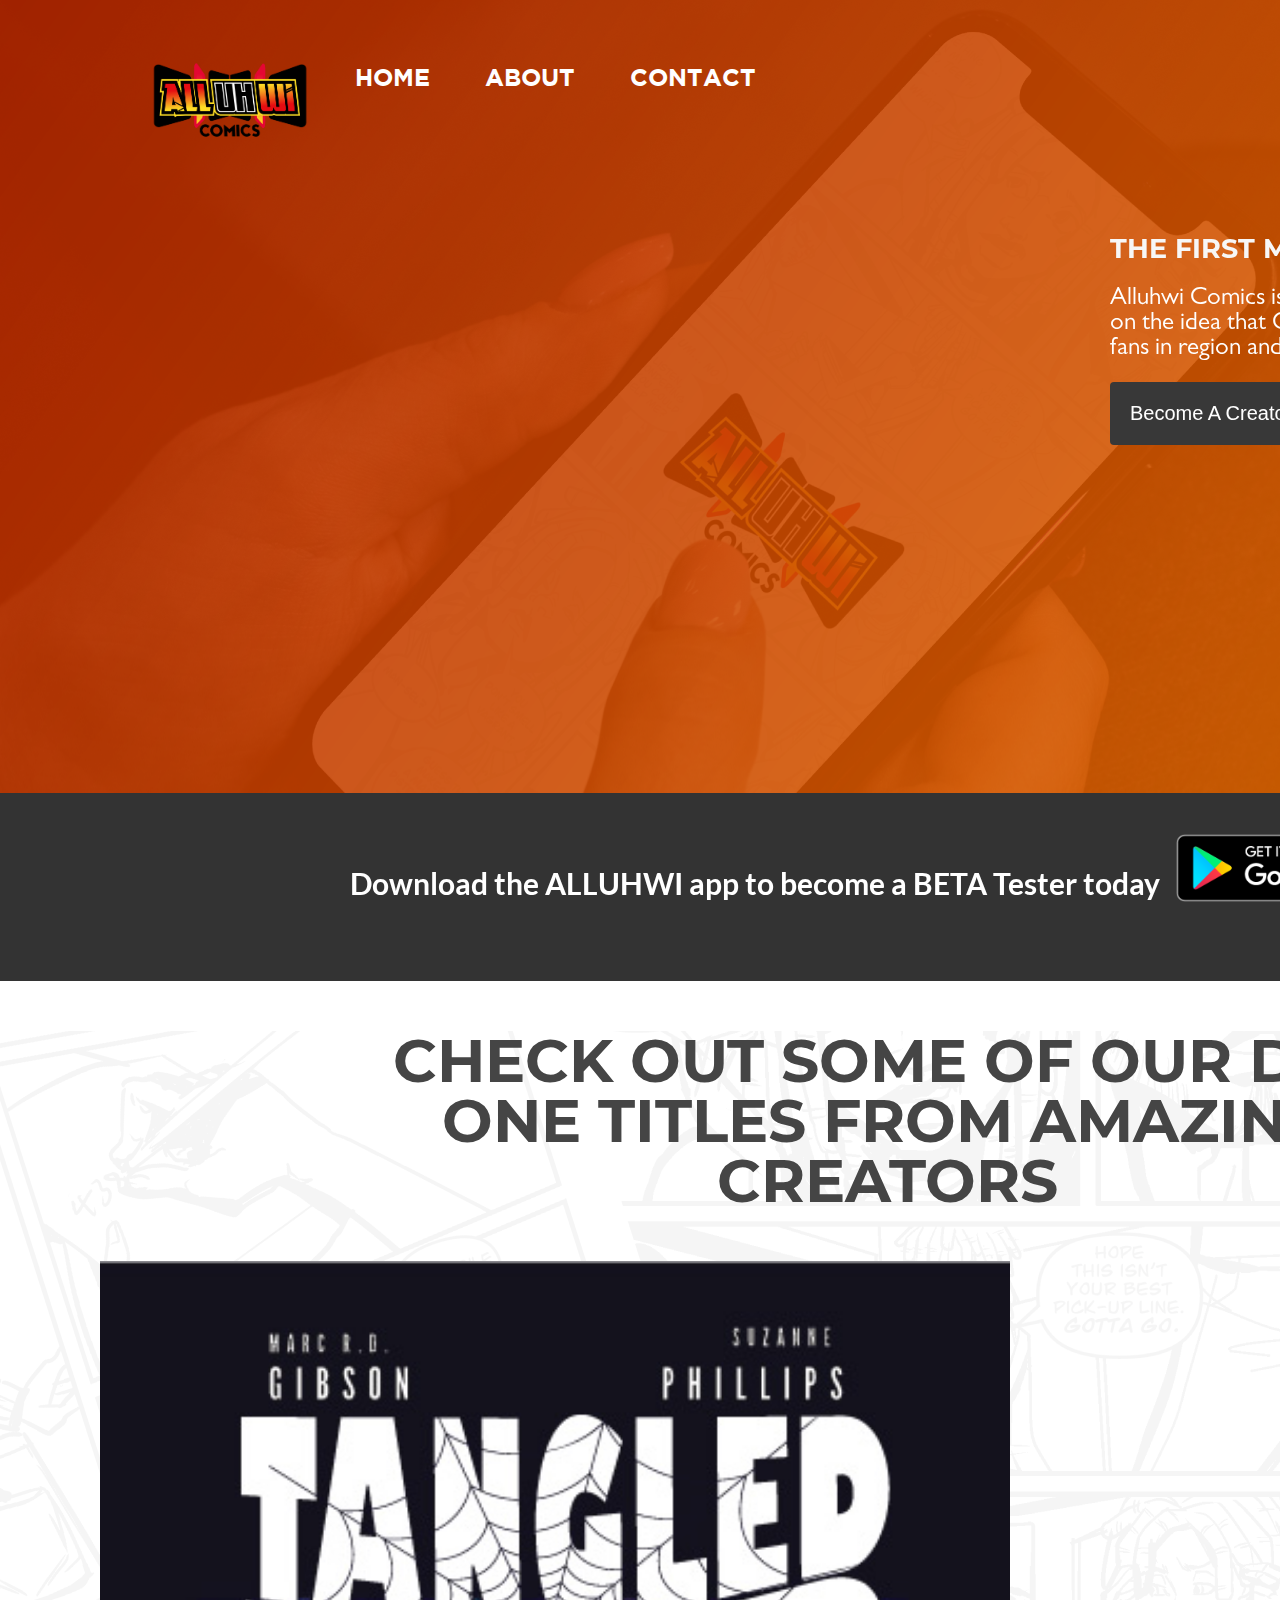
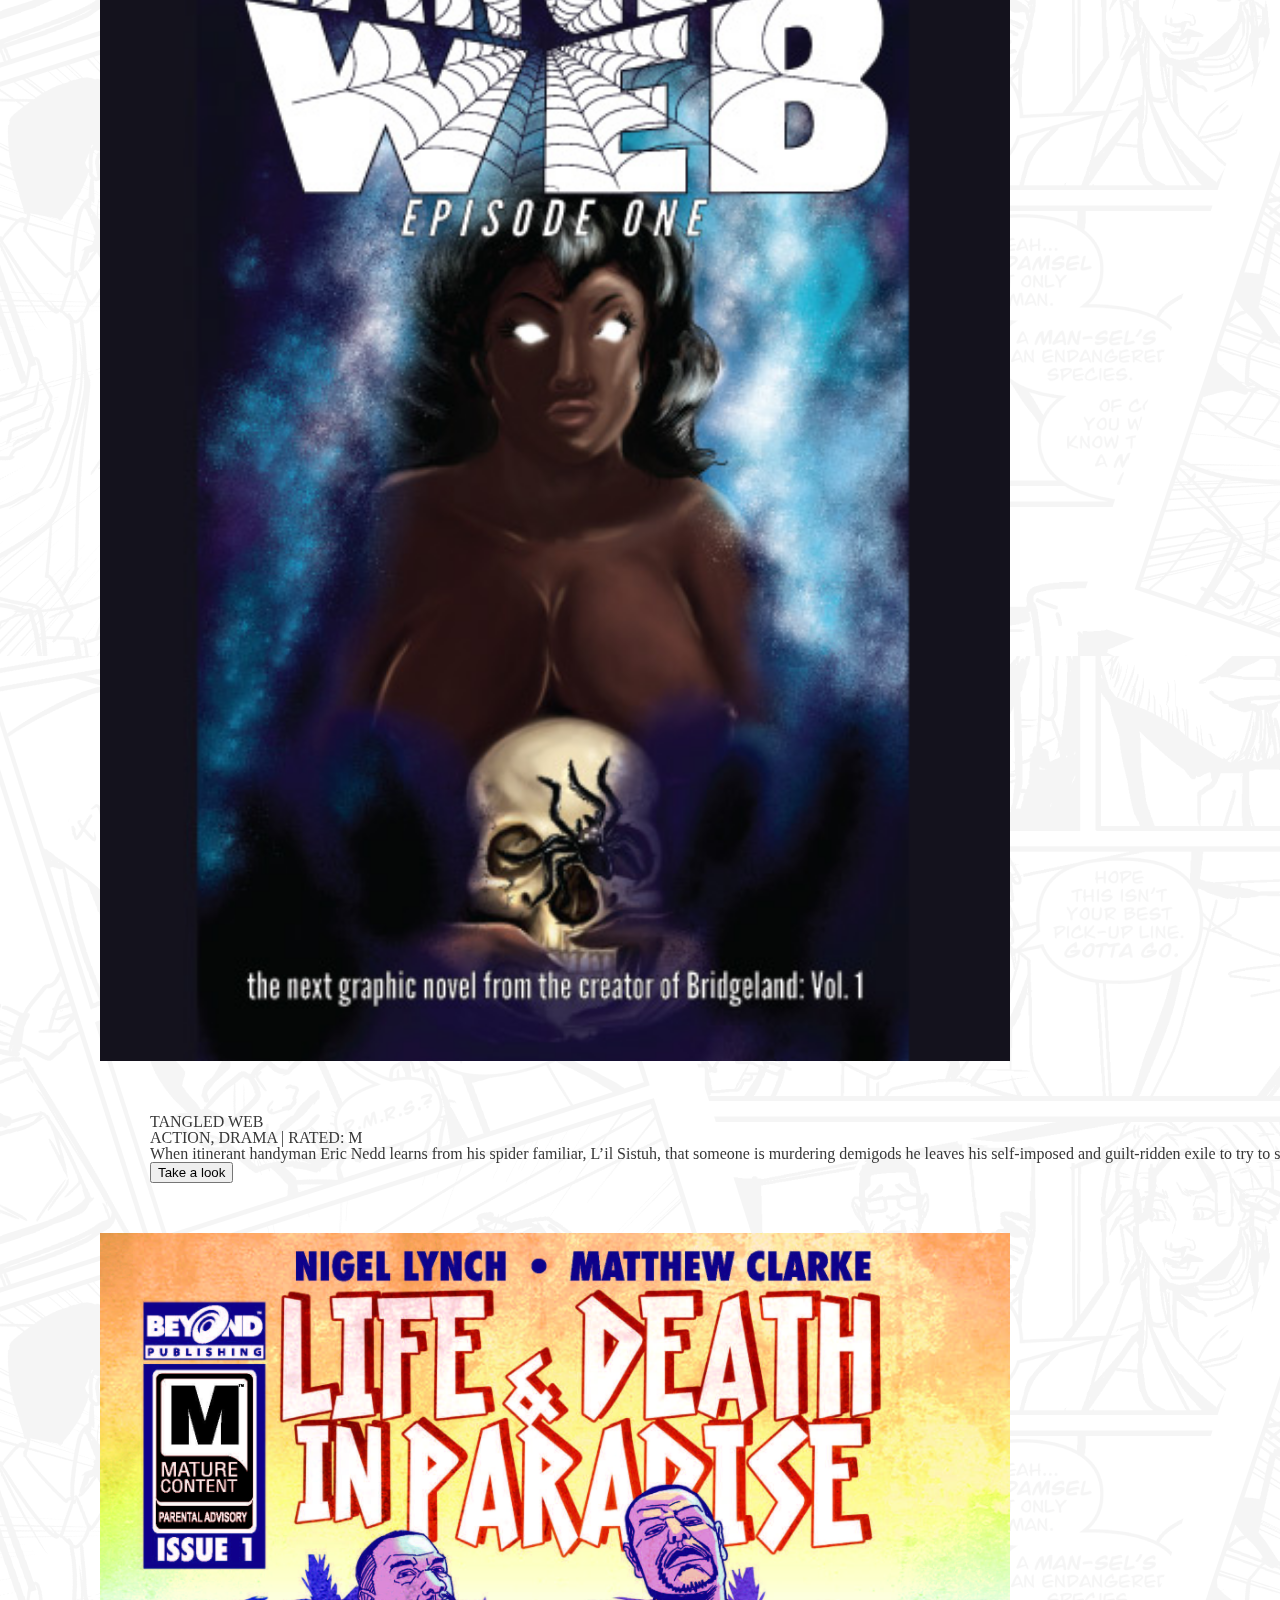
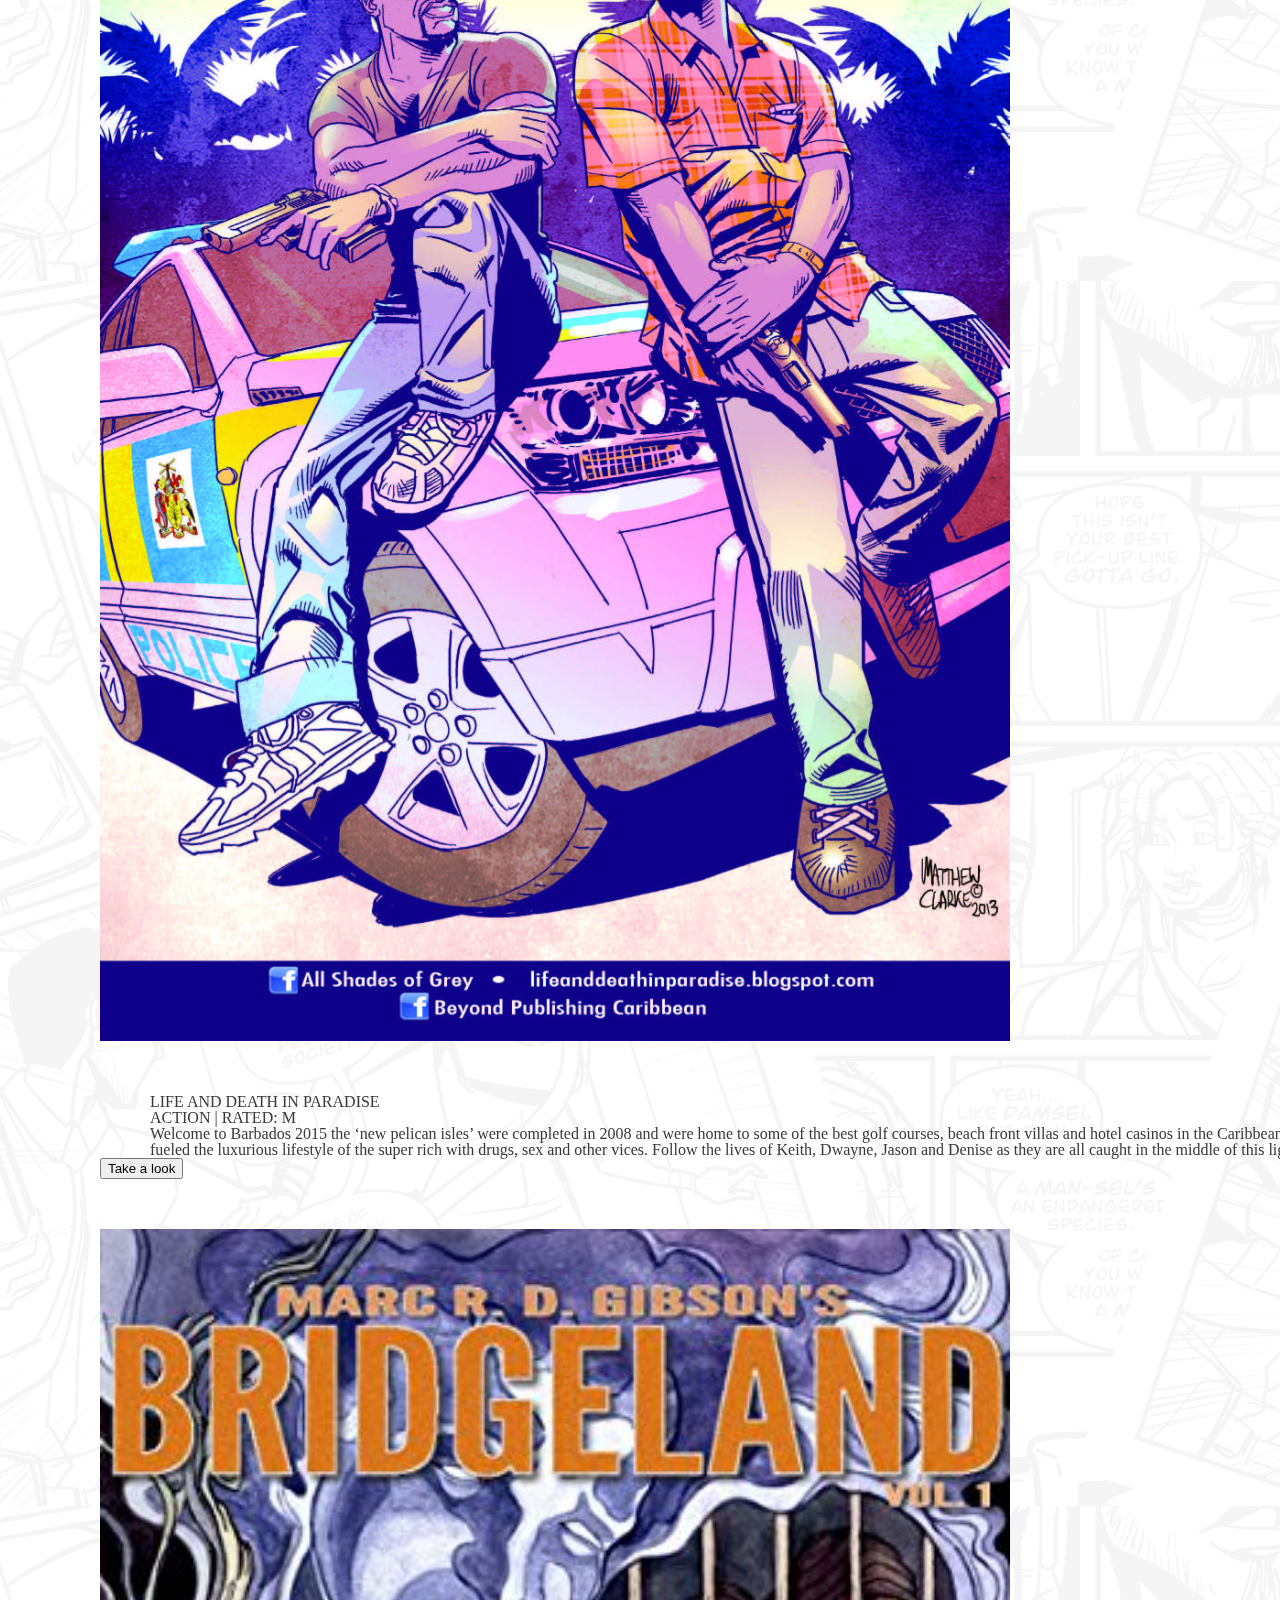
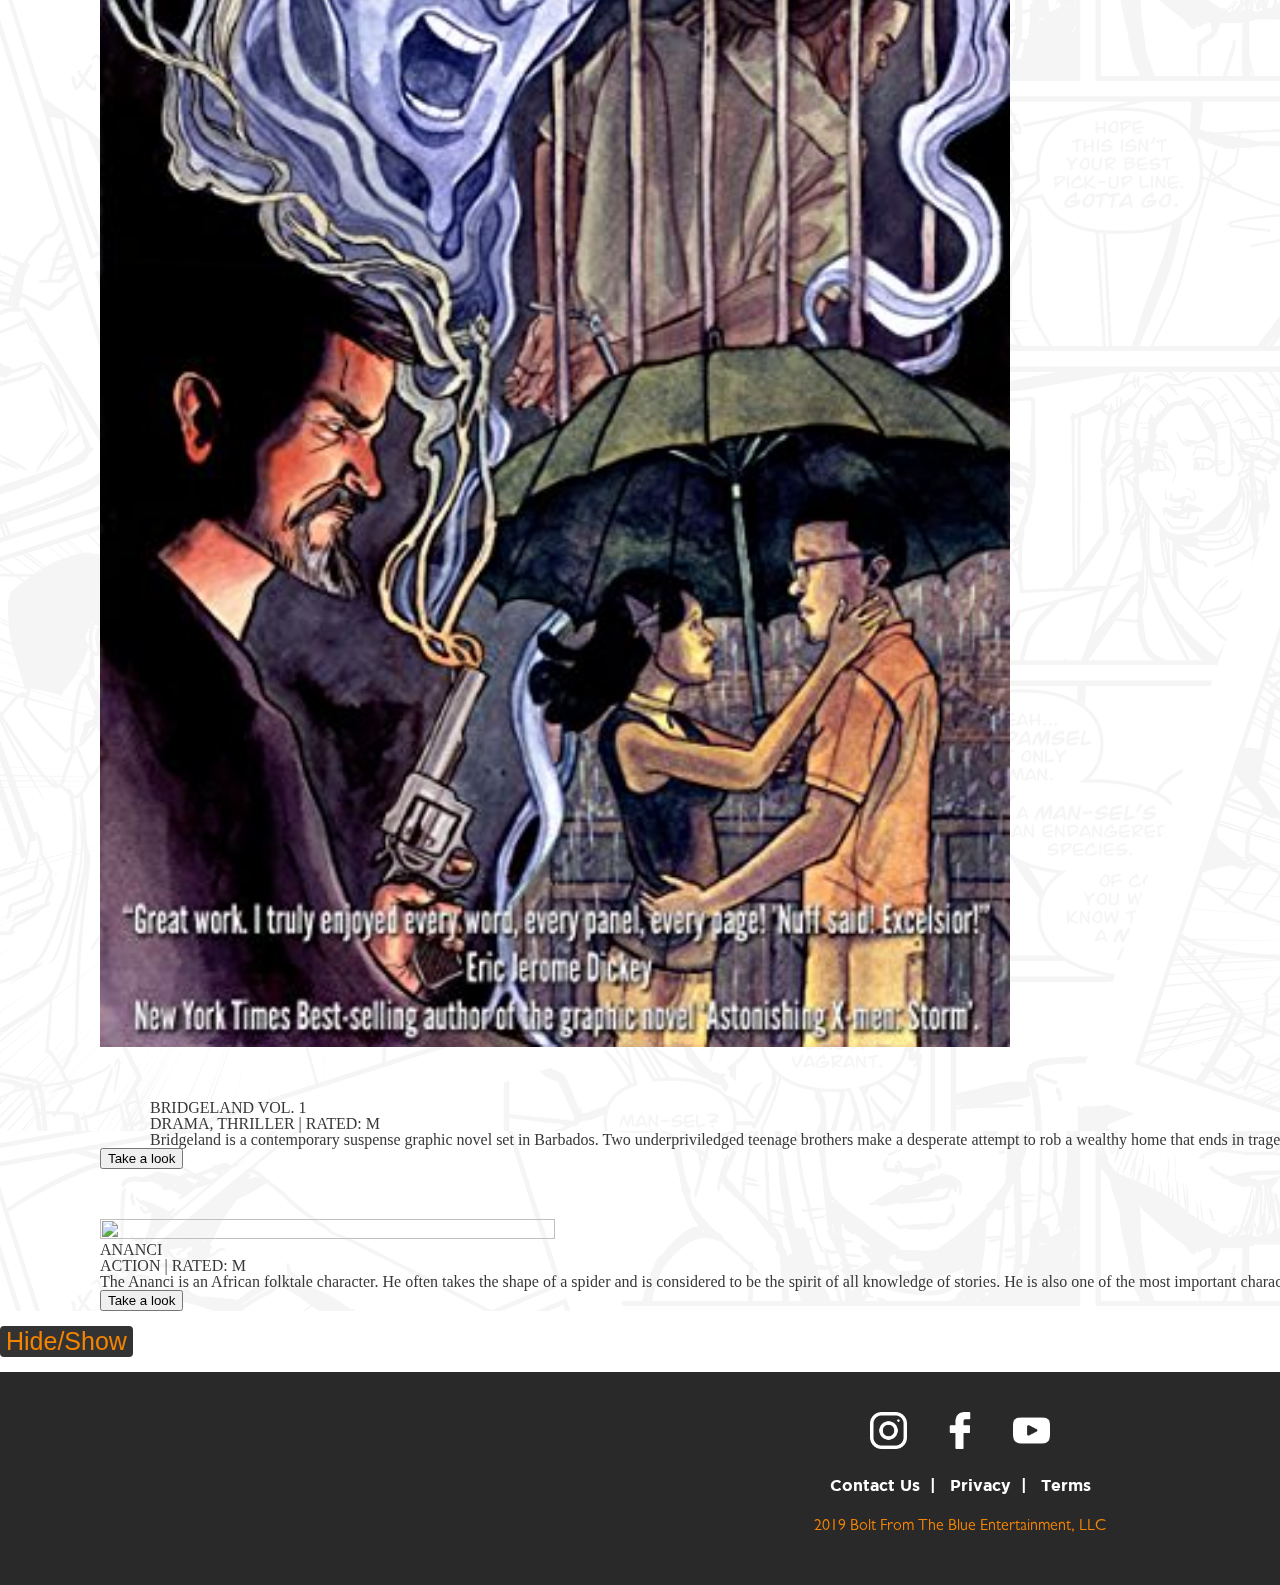
==== index.html @ 32118d72 "Minor" ====
<!DOCTYPE html>
<html lang="en">

<head>
  <meta charset="UTF-8" />
  <meta name="viewport" content="width=device-width, initial-scale=1.0" />
  <meta http-equiv="X-UA-Compatible" content="ie=edge" />
  <link href="css/reset.css" rel="stylesheet" />
  <link href="css/style.css" rel="stylesheet" />
  <title>AllUhWi Comics</title>

  <!-- Links to favicon images -->
  <link rel="apple-touch-icon" sizes="57x57" href="img/favicon/apple-icon-57x57.png">
  <link rel="apple-touch-icon" sizes="60x60" href="img/favicon/apple-icon-60x60.png">
  <link rel="apple-touch-icon" sizes="72x72" href="img/favicon/apple-icon-72x72.png">
  <link rel="apple-touch-icon" sizes="76x76" href="img/favicon/apple-icon-76x76.png">
  <link rel="apple-touch-icon" sizes="114x114" href="img/favicon/apple-icon-114x114.png">
  <link rel="apple-touch-icon" sizes="120x120" href="img/favicon/apple-icon-120x120.png">
  <link rel="apple-touch-icon" sizes="144x144" href="img/favicon/apple-icon-144x144.png">
  <link rel="apple-touch-icon" sizes="152x152" href="img/favicon/apple-icon-152x152.png">
  <link rel="apple-touch-icon" sizes="180x180" href="img/favicon/apple-icon-180x180.png">
  <link rel="icon" type="image/png" sizes="192x192" href="img/favicon/android-icon-192x192.png">
  <link rel="icon" type="image/png" sizes="32x32" href="img/favicon/favicon-32x32.png">
  <link rel="icon" type="image/png" sizes="96x96" href="img/favicon/favicon-96x96.png">
  <link rel="icon" type="image/png" sizes="16x16" href="img/favicon/favicon-16x16.png">
  <link rel="manifest" href="/img/favicon/manifest.json">
  <meta name="msapplication-TileColor" content="#ffffff">
  <meta name="msapplication-TileImage" content="/ms-icon-144x144.png">
  <meta name="theme-color" content="#ffffff">
</head>
<body>
  <section class="home">
    <header class="clearfix home">
      <nav class="clearfix home">
        <ul>
          <li><img src="img/All-Uh-Wi-Logo.png" class="navi" /></li>
          <li class="navi"><a href="index.html" class="navi home">HOME</a></li>
          <li class="navi"><a href="about.html" class="navi home">ABOUT</a></li>
          <li class="navi"><a href="contact.html" class="navi home">CONTACT</a></li>
        </ul>
      </nav>
    </header>
    <section>
      <iframe class="home" width="745.76" height="408.25" src="https://www.youtube.com/embed/M3-YzktpoY8"
        frameborder="0" allow="accelerometer; autoplay; encrypted-media; gyroscope; picture-in-picture">
      </iframe>

      <h1 class="home-frame">THE FIRST MOBILE PLATFORM FOR CARIBBEAN COMICS</h1>
      <p class="home-frame clearfix">
        Alluhwi Comics is the first mobile platform for Caribbean comic books.
        It’s built on the idea that Caribbean comics should be accessible and
        affordable to more fans in region and across the globe.
        <a href="creator-form.html" class="home-frame"><button type="button" class="home-frame">Become A
            Creator</button></a>
      </p>
    </section>
  </section>
  <section class="mobile clearfix">
    <p class="mobile clearfix">
      <span class="mobile">Download the ALLUHWI app to become a BETA Tester today</span>
      <a href="https://play.google.com/store/apps/details?id=com.logicslide.android.alluhwi"><img
          src="img/google-play-badge.png" alt="Google Play Badge" class="mobile"></a>
    </p>
  </section>
  <section class="carousel">
    <div>
      <h1 class="carousel">CHECK OUT SOME OF OUR DAY ONE TITLES FROM AMAZING CREATORS</h1>
      <div id="tangled-web" class="titles">
        <img src="img/Tangled-Web-cover.jpg" class="carousel" />
        <div>
          <h4>TANGLED WEB</h4>
          <h6>ACTION, DRAMA | RATED: M</h6>
          <p>
            When itinerant handyman Eric Nedd learns from his spider familiar,
            L’il Sistuh, that someone is murdering demigods he leaves his
            self-imposed and guilt-ridden exile to try to save his estranged
            son.
          </p>
          <a href="tangled-web.html"><button type="button">Take a look</button></a>
        </div>
      </div>
      <div id="life-&-death" class="titles">
        <img src="img/Life-&-Death-In-Paradise-cover.jpg" class="carousel" />
        <div>
          <h4>LIFE AND DEATH IN PARADISE</h4>
          <h6>ACTION | RATED: M</h6>
          <p>
            Welcome to Barbados 2015 the ‘new pelican isles’ were completed in
            2008 and were home to some of the best golf courses, beach front
            villas and hotel casinos in the Caribbean. With this glitz and
            glamour it also brought a dark side, creating a deep dark underworld
            which fueled the luxurious lifestyle of the super rich with drugs,
            sex and other vices. Follow the lives of Keith, Dwayne, Jason and
            Denise as they are all caught in the middle of this light and dark
            world where things are not so black and white.
          </p>
        </div>
        <a href="life-and-death.html"><button type="button">Take a look</button></a>
      </div>
      <div id="bridgeland" class="titles">
        <img src="img/bridgeland-vol1-cover.jpg" class="carousel" />
        <div>
          <h4>BRIDGELAND VOL. 1</h4>
          <h6>DRAMA, THRILLER | RATED: M</h6>
          <p>
            Bridgeland is a contemporary suspense graphic novel set in Barbados.
            Two underpriviledged teenage brothers make a desperate attempt to
            rob a wealthy home that ends in tragedy
          </p>
        </div>
        <a href="bridgleland.html"><button type="button">Take a look</button></a>
      </div>
      <div id="ananci" class="titles">
        <img src="img/ananci-cover.jpg" class="carousel" />
        <h4>ANANCI</h4>
        <h6>ACTION | RATED: M</h6>
        <p>
          The Ananci is an African folktale character. He often takes the shape
          of a spider and is considered to be the spirit of all knowledge of
          stories. He is also one of the most important characters of West
          African and Trinidad folklore.
        </p>
        <a href="ananci.html"><button type="button">Take a look</button></a>
      </div>
  </section>

  <button onclick="myFunction()" class="hide">Hide/Show</button>
  <div hidden id="hide">
    <section class="stories clearfix">
      <iframe width="857" height="509.16" src="https://www.youtube.com/embed/eshS-axrgt4" frameborder="0"
        allow="accelerometer; encrypted-media; gyroscope; picture-in-picture" class="stories"></iframe>
      <div>
        <h1 class="stories">CREATOR STORIES</h1>
        <p class="stories">
          Brothers Chris (artist) and Wendell Riley (writer) together weave the
          entertaining adventures based on their own Mango Chiren experiences
          growing up in Trinidad and Tobago. Revisit a time when children having
          fun did not revolve around computers, video-games or TV; a time when
          kids had to use their imagination and whatever was available around
          them to find fun and entertainment.
        </p>
        <a href="creator-form.html"><button type="button" class="home-frame">Become A Creator</button></a>
      </div>
    </section>

    <section class="beta">
      <h1 class="beta">BECOME A BETA TESTER TODAY!</h1>
      <a href="https://play.google.com/store/apps/details?id=com.logicslide.android.alluhwi"><img
          src="img/google-play-badge.png" alt="Google Play Badge" class="beta"></a>
      <img src="img/smartphone-app.png" class="beta-large">
    </section>
  </div>
  </div>
  <footer class="foot">
    <div>
      <a target="_blank" href="https://www.instagram.com/alluhwicomics/"><img src="img/instagram.png"
          class="foot" /></a>
      <a target="_blank" href="https://www.facebook.com/alluhwicomics/"><img src="img/facebook-logo.png"
          class="foot" /></a>
      <a target="_blank" href="https://youtu.be/M3-YzktpoY8"><img src="img/youtube.png" class="foot" /></a>
    </div>
    <div>
      <a href="contact.html" class="foot">Contact Us&nbsp;&nbsp;|</a>
      <a href="privacy.html" class="foot">Privacy&nbsp;&nbsp;|</a>
      <a href="terms.html" class="foot">Terms</a>
    </div>
    <p class="foot">2019 Bolt From The Blue Entertainment, LLC</p>
  </footer>
  <script>
    function myFunction() {
      var hideContent = document.getElementById("hide");
      if (hideContent.style.display === "none") {
        hideContent.style.display = "block";
      } else {
        hideContent.style.display = "none";
      }
    }
  </script>
</body>

</html>
---- css/style.css ----
@font-face {
    font-family: 'Gill Sans';
    src: url('../fonts/Gill\ Sans.otf');
    font-weight: normal;
    font-style: normal;
} 

@font-face {
    font-family: 'Gotham-bold';
    src: url('../fonts/GothamBold.ttf');
    font-weight: normal;
    font-style: normal;
} 


@font-face {
    font-family: 'Gotham Book';
    src: url('../fonts/GothamBook.ttf');
    font-weight: normal;
    font-style: normal;
} 

@font-face {
    font-family: 'Montserrat-bold';
    src: url('../fonts/Montserrat-Bold.ttf');
    font-weight: normal;
    font-style: normal;
}

@font-face {
    font-family: 'GillSans-bold';
    src: url('../fonts/Gill\ Sans\ Bold.otf');
    font-weight: normal;
    font-style: normal;
}

@font-face {
    /* Substitute for Gill-sans semi-bold */
    font-family: 'Lato-bold'; 
    src: url('../fonts/Lato-Bold.ttf');
    font-weight: normal;
    font-style: normal;
}

body {
    width: 1920px;
    color: #383838;
}

section.home {
    background-image: url("../img/Alluhwi-Website-Background-1.png");
}

section.about {
    padding: 0 28.22% 206.39px 7.29%;
    background-color: #454545;
    line-height: 1.6;
    
}

section.private {
    padding: 0 35.05% 127.1px 7.29%;
}

section.terms {
    padding: 0 35.05% 184.73px 7.29%;
    line-height: 1.6;
    font-family: 'Gill Sans';
    font-size: 18px;
}

section.beta {
    background-image: url("../img/Alluhwi-Website-Background-4.png");
    color: #FFFFFF;
    font-family: 'Montserrat-bold';
    font-size: 55px;
}

section.stories {
    background-image: url("../img/Alluhwi-Website-Background-3.png");
    color: white;
}

section.carousel {
    background-image: url("../img/Alluhwi-Website-Background-2-\(Exact\ Size\).png");
}

iframe.stories {
    width: 50%;
    float: left;
    padding: 0 0 100px 0;
    margin: 100px 30px 0 150px;
}

h1.beta {
    text-align: right;
    padding: 50px 150px 50px 0;
}

img.navi {
    margin: 40px 0 0 0;
    padding: 0 0 0 7.29%;
    width: 9.375%;
    float: left;
}

img.foot {
    width: 37.31px;
    height: 37.31px;
    margin: 10px 15px 25px 15px;
}

img.foot-home {
    width: 37.31px;
    height: 37.31px;
}

li.navi {
    float: left;
    padding: 40px 0 0 0;
    margin: 25px 20px 20px 35px;
    font-size: 1.5em;
}

a.navi {
    color: #383838;
    text-decoration: none;
    font-family: 'Gotham-bold';
}

a.home {
    color: #FFFFFF;
}

button.navi {
    float: right;
    background-color: #F58400;
    color: rgba(255, 255, 255, 1);
    padding: 10px 20px 10px 20px;
    margin: 55px 55px 20px 35px;
    border: none;
    text-align: center;
    border-radius: 5px;
    font-size: 21px;
    font-family: 'Gotham-bold';
    width: 260px;
    height: 66.73px;
    box-shadow: 0px 3px 6px rgba(0, 0, 0, 0.16);
}

nav.clearfix.home {
    box-shadow: none;
    background: none;
}

nav {
    box-shadow: 0px 3px 6px rgba(0, 0, 0, 0.16);
    margin: 0;
    background-color: #FFFFFF;
}

nav.about {
    margin: 0;
}

nav.home {
    border: none;
    
}

section div {
    margin: 50px 0 0 50px;
}

h3.private {
    font-family: 'GillSans-bold';
    font-size: 1.5em;
    margin: 50px 0 20px 0;
}

p.contact {
    margin: 20px 0 180px 0;
}

ul.private-links {
    margin: 0 0 0 20px;
    font-size: 18px;
    font-family: 'Gill Sans';
    line-height: 1.6;
}

p.private-app {
    line-height: 1.6;
    font-family: 'Gill Sans';
    font-size: 18px;
    margin: 20px 0 0 0;
}

p.terms {
    margin: 20px 0 20px 0;
}

p.private-info {
    margin: 10px 0 10px 0;
}

p.about {
    color: white;
    font-size: 26px;
    font-family: 'Gill Sans';
    margin: 20px 0 0 0;
    padding: 0 0 30px 0;
}

p.about-last {
    padding: 0 0 206.39px 0;
}

p.create {
    font-family: 'Gotham Book';
    font-size: 30px;
    padding: 0 0 0 56px;
    margin: 0 0 20px 0;
    word-wrap: normal;
    width: 45.05%px;
    line-height: 1.2;
}

iframe.home {
    width: 50%;
    float: left;
    padding: 75px 0 75px 0;
    margin: 0 75px 75px 75px;
}

h1.home-frame {
    padding: 75px 0 0 0;
    color: #F7F7F7;
    font-family: 'Montserrat-bold';
    font-size: 27px;
    margin: 0 0 25px 0;
}

h1.carousel {
    color: #454545;
    font-size: 60px;
    font-family: 'Montserrat-bold';
    margin: 30px 0 30px 300px;
    width: 57.5%;
    text-align: center;
}

h1.stories {
    color: #F58400;
    font-family: 'Montserrat-bold';
    font-size: 49px;
    padding: 100px 0 0 0;
    margin: 0px 0 20px 0;
}

p.stories {
    line-height: 1.9;
    font-family: 'Gill Sans';
    margin: 0 0 20px 0;
}

img.carousel {
    width: 50%;
    height: 50%;
}

img.beta {
    display: block;
    width: 25%;
    margin: 0 auto;
}

img.beta-large {
    width: 75%;
    display: block;
    padding: 0 0 0 300px;
}


p.home-frame {
    color: #FFFFFF;
    font-family: 'Gill Sans';
    font-size: 25px;
}

button.home-frame {
    text-decoration: none;
    color: white;
    background-color: #383838;
    border: none;
    text-align: center;
    border-radius: 4px;
    font-size: 20px;
    display: block;
    padding: 20px;
    margin: 20px 0 10px 0;
}

section.mobile {
    background-color: #333333;
    color: white;
    font-family: 'GillSans-semibold';
    font-size: 30px;
    height: 125.04px;
    text-align: center;
    padding: 0 0 62.50px 0;
}

span.mobile {
    padding: 75px 0 0 0;
    float: left;
    margin: 0 0 0 350px;
    font-family: 'Lato-bold'; 
    font-size: 30px;
}

section.creator-form {
    background-color: #383838;
    color: #F58400;
    font-family: 'Gotham-bold';
    font-size: 14px;
    width: 1643px;
    margin: 0 auto;
}

h1.creator-form {
    color: #383838;
    text-align: center;
    font-family: 'Gotham-bold';
    font-size: 37px;
    padding: 30px 0 30px 0;
}

legend.creator-form {
    color: #FFFFFF;
    font-size: 32px;
    padding: 25px 0 25px 35px;
}

legend.creator-form-two {
    color: #FFFFFF;
    font-size: 32px;
    padding: 25px 0 25px 35px;
}

img.creator-form {
    padding: 0 0 15px 35px;
}

p.creator-form {
    padding: 0 0 0 35px;
    color: white;
    font-size: 16px;
    width: 265px;
    line-height: 1.6;
}

label.creator-form {
    width: 50%;
}

input.creator-input {
    margin: 15px 0 15px 0;
    width: 351px;
}

select.creator-input, textarea.creator-input {
    margin: 15px 0 15px;
}

section.col-left {
    float: left;
}

section.col-right {
    float: right;
}

label.genre {
    display: block;
    margin: 0 0 20px 0;
}

select.genre {
    margin: 0 0 20px 0;
}

label.rating {
    display: block;
}

div.radio {
    margin: 15px 0 0 0;
}

div.radio-two {
    margin: 0;
}

label.radio-one {
    margin: 0 40px 0 0;
}

select.two {
    margin: 10px 0 0 0;
}

select.one {
    margin: 25px 0 30px 0;
}

section.form-creator-one {
    width: 47%;
    padding: 0 0 0 35px;
    float: left;
}

section.creator-form-two {
    width: 47%;
    float: right;
    padding: 0 0 0 35px;
}

input.creator-form-render {
    display: block;
    margin: 15px 0 15px 35px;
}

footer.creator {
    margin: 50px 0 0 0;
}

input.creator-left, select.creator-left {
    display: block;
    font-family: 'Gill Sans';
    width: 451.2px;
    height: 31.87px;
}

select.creator-col-left {
    display: block;
}

label.creator-col-right {
    float: right;
}

label.creator-form-render {
    margin: 0 0 0 35px;
}

h2.creator-form-render {
    margin: 0 0 0 35px;
}

div.col-one {
    width: 40%;
    float: left;
    padding: 0 0 50px 0;
}

div.col-two {
    width: 40%;
    float: left;
    padding: 0 0 50px 0;
}

div.col-right{
    float: right;
}

div.col-one-left {
    width: 38%;
    float: left;
}

div.col-one-right {
    width: 46%;
    float: right;
    padding: 0 0 30px 0;
}


button.creator {
    background-color: #F58400;
    font-size: 21px;
    font-family: 'Gotham-bold';
    border: none;
    color: white;
    padding: 10px  25px 10px 25px;
    margin: 0 75px 25px 0;
    float: right; 
}

h2.creator-form {
    font-size: 23px;
    color: white;
    font-family: 'Gotham-bold';
    padding: 0 0 25px 0;
}

label.question {
    width: 25px;
    word-wrap: break-word;
}

input.creator-radio {
    margin: 10px 0 0 35px;
}

h1.terms {
    margin: 0 0 25px 0;
    font-size: 57px;
    font-family: 'Gotham-bold';
    color: #383838;
}

h1.private {
    margin: 0 0 25px 0;
    font-family: 'Gotham-bold';
    font-size: 57px;
    color: #383838;
}

h1.about {
    padding: 75px 0 35px 0;
    color: #FC941A;
    font-family: 'Gotham-bold';
    font-size: 57px;
    margin: 0;
}

h1.create {
    color: #FC941A;
    font-family: 'Gotham-bold';
    font-size: 49px;
    padding: 0 0 0 56px;
    margin: 0 0 20px 0;
}

h1.contact {
    width: 50%;
    float: left;
    font-family: 'Gotham-bold';
    font-size: 67px;
    color: #F58400;
    margin: 0 10px 20px 30px;
}

p.contact-us {
    word-wrap: break-word;
    font-family: 'Gill Sans';
    line-height: 1.6;
    float: left;
    font-size: 25px;
    width: 50%;
    margin: 0 0 0 30px;
}

fieldset.contact-us {
    margin: 0 0 30px 0;
}

input.create {
    margin: 0 0 0 56px;
    font-size: 1.5em;
    padding: 0 100px 0 0;
}

footer.foot {
    padding: 30px 0 20px 0;
    background-color: #292929;
    text-align: center;
}

a.foot {
    color: white;
    text-decoration: none;
    margin: 0 5px 0 5px;
    font-family: 'Gotham-bold';
}

p.foot {
    margin: 25px 0 30px 0;
    color: #F58400;
    font-family: 'Gill Sans';
}

p.private, ul.private {
    line-height: 1.6;
    font-family: 'Gill Sans';
    font-size: 18px;
}

footer.about {
    margin: 0;
    padding: 0 0 40px 0;
}

div.create{
    background-color: #333333;
    color: white;
    padding: 0 0 45px 0;
    margin: 0 0 0 45.05%;
}

section.create-contain {
    background-image: url("../img/Alluhwi\ Comics\ Cat-girl.jpg");
}

section.contact {
    background-color: #383838;
    color: #FFFFFF;
    padding: 75px 0 0 0;
    /* width: 1325px;
    height: 711px; */
    margin: 156px 297px 92px 298px;
    border-radius: 10px 10px 10px 10px;
    box-shadow: 0px 3px 6px rgba(0, 0, 0, 0.16);
}

button.create {
    background-color: #F58400;
    color: white;
    padding: 10px 20px 10px 20px;
    margin: 20px 55px 0px 56px;
    border: none;
    text-align: center;
    border-radius: 4px;
    font-size: 21px;
    font-family: 'Gill Sans';
    display: block;
}

button.contact {
    background-color: #F58400;
    color: rgba(255, 255, 255, 1);
    align-self: right;
    padding: 10px 5px 10px 5px;
    float: right;
    margin: 20px 52px 25px 0;
    border: none;
    text-align: center;
    border-radius: 5px;
    font-size: 17px;
    font-family: 'Gotham-bold';
    display: block;
    width: 180.99px;
    height: 41.92px;
    box-shadow: 0px 3px 6px rgba(0, 0, 0, 0.16);
}

section.form-one {
    padding: 10px 0 0 0;
    background-color: #383838;
    color: white;
    font-family: 'Gotham-bold';
}

a.home-frame {
    text-decoration: none;
}

input.contact {
    display: block;
    margin: 15px 0 15px 0;
    padding: 5px 400px 5px 0;
    font-family: 'Gill Sans';
    border-radius: 5px;
}

textarea.contact {
    margin: 15px 0 0 0;
    border-radius: 5px;
    width: 532px;
}

label.contact {
    font-family: 'Gotham-bold';
    font-size: 19px;
}

p.question {
    margin: 5px 0 0 35px;
}

.clearfix::after {
    content: "";
    clear: both;
    display: table;
}

img.mobile {
    height: 100px;
    width: 258px;
    float: left;
    padding: 25px 0 0 0;
}

span.about {
    font-weight: bold;
}

span.terms-contact {
    font-weight: bold;
    font-size: 18px;
}

h1.carousel {
    text-align: center;
    color: #454545;
    font-size: 60px;
    font-family: 'Montserrat-bold';
}

button.hide {
    font-size: 25px;
    background-color: #333333;
    color: #F58400;
    text-align: center;
    border: none;
    border-radius: 4px;
    margin: 15px 0 15px 0;
}

.column {
    float: left;
    width: 25%;
    padding: 0 20px 30px 20px;
    margin: 0 20px 0 20px;
}

div.row {
      margin: 0;
}

div.column {
    margin: 0 35px 0 0; 
    padding: 0 20px 25px 0; 
}
  
/* Clear floats after the columns*/
.row:after {
    content: "";
    display: table;
    clear: both;
}

h1.comic-name {
    font-family: 'Gotham-bold';
    color: #FFFFFF;
    font-size: 58px;
    width: 187px;
    height: 43px;
    text-align: center;
}

h2.chapter {
    font-family: 'GillSans-bold';
    color: #FC941A;
    text-align: center;
    font-size: 37px;
}

img.comic-img {
    display: block;
    margin-right: auto;
    margin-left: auto;
    width: 1244.15px;
    height: 1682.2px;
    margin-bottom: 100px;
}

body.comic-body {
    background-color: #383838;
}
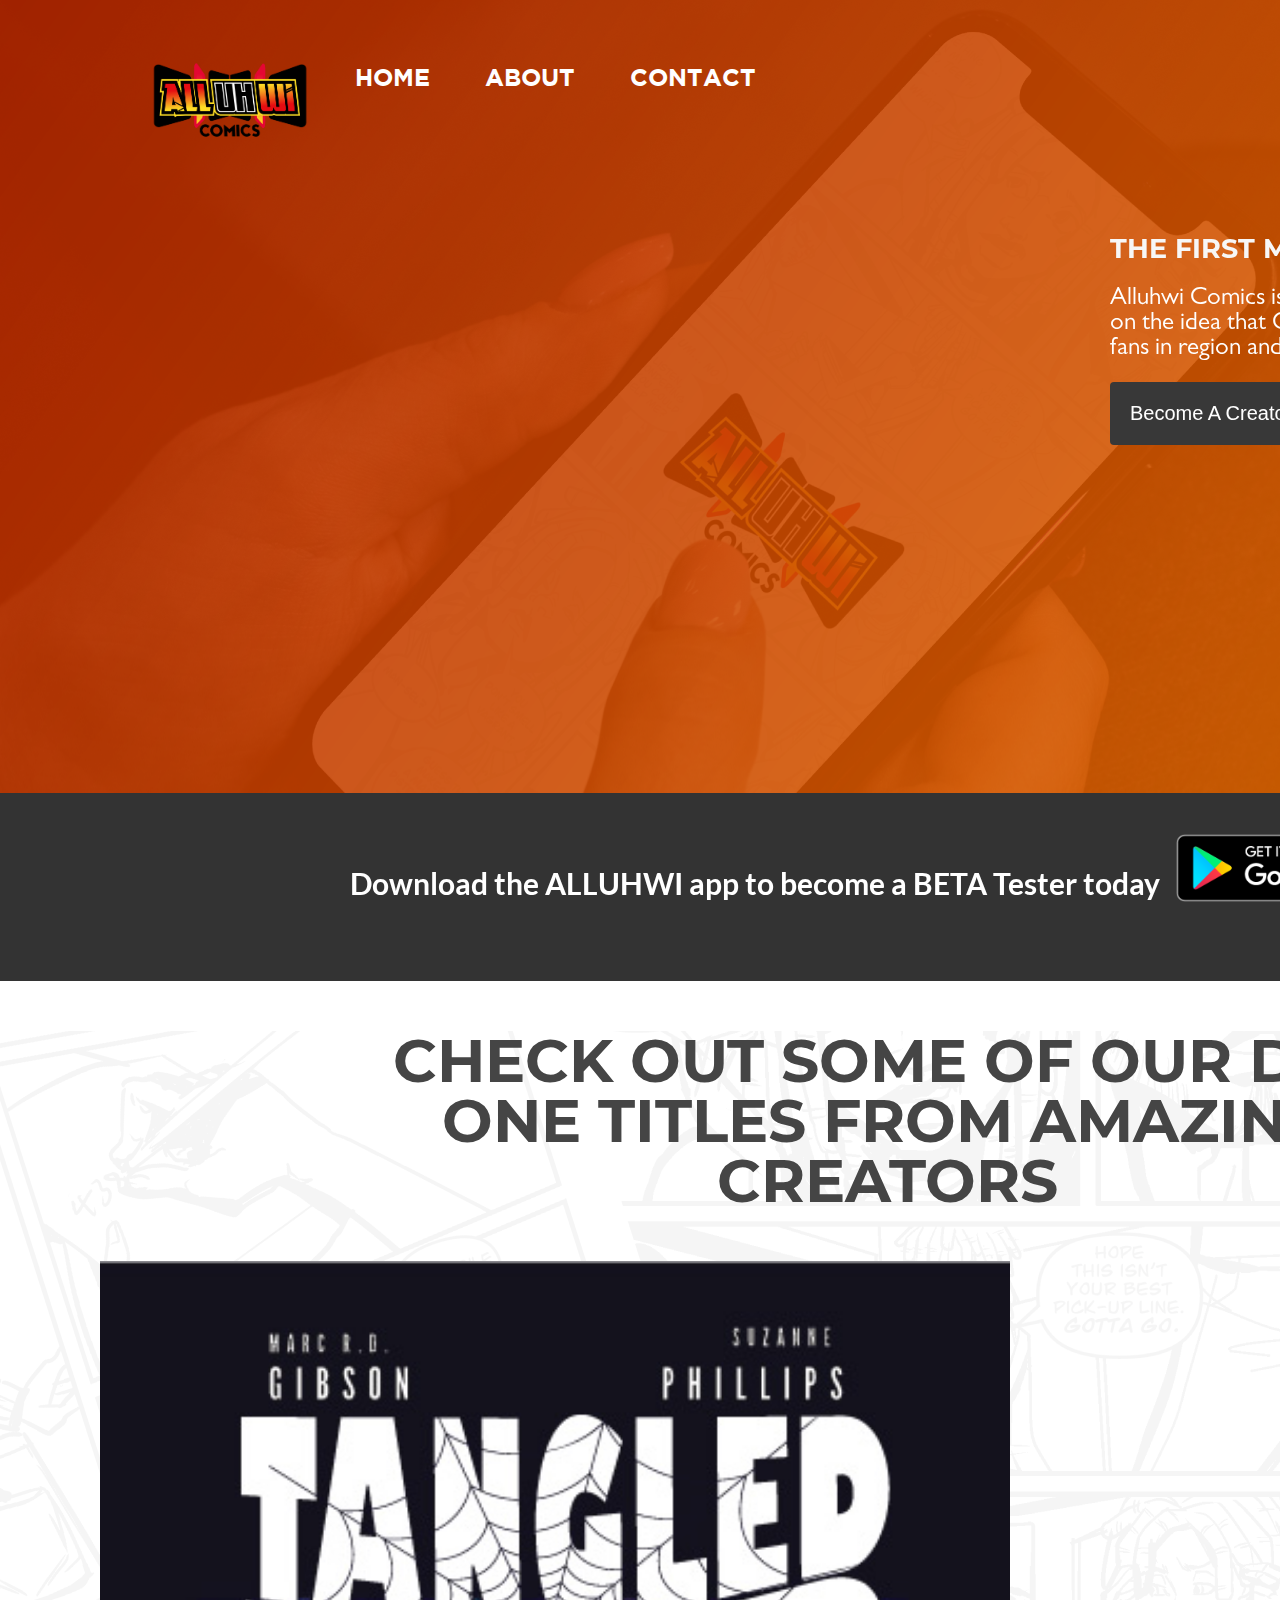
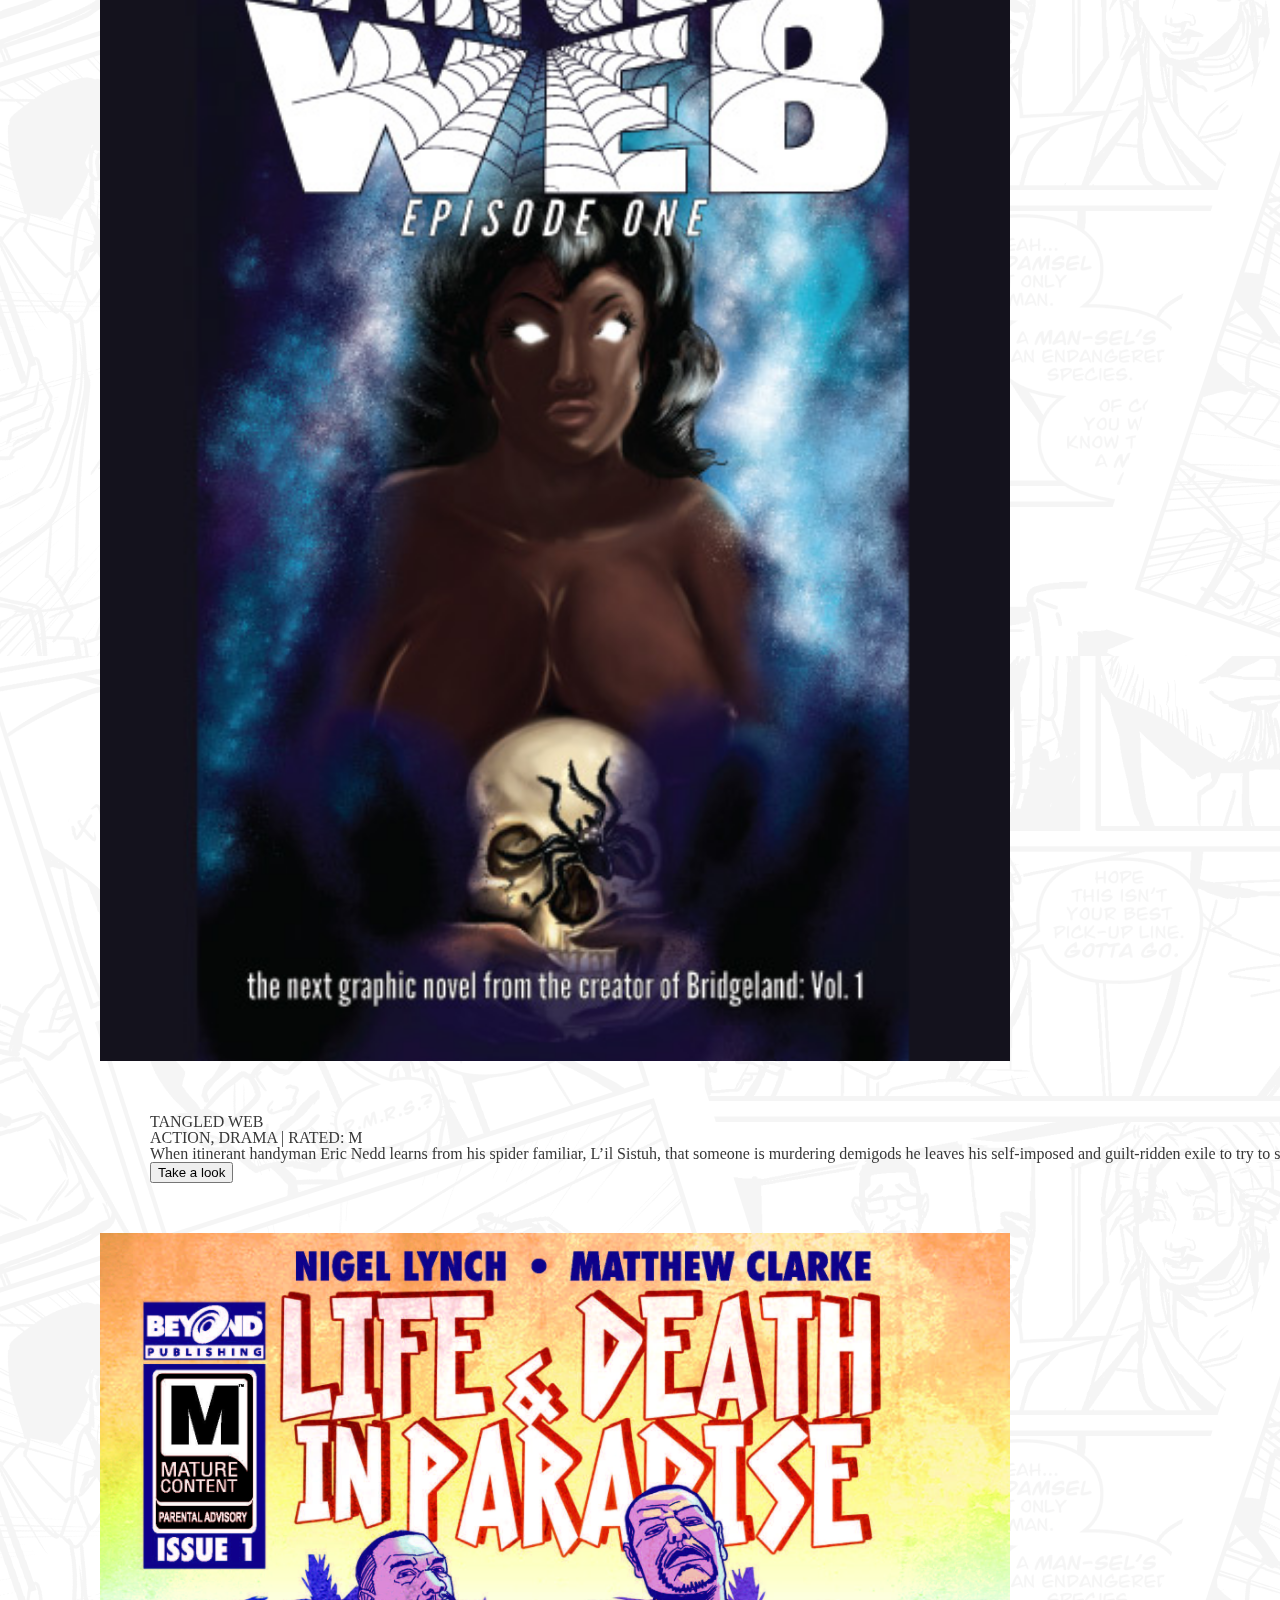
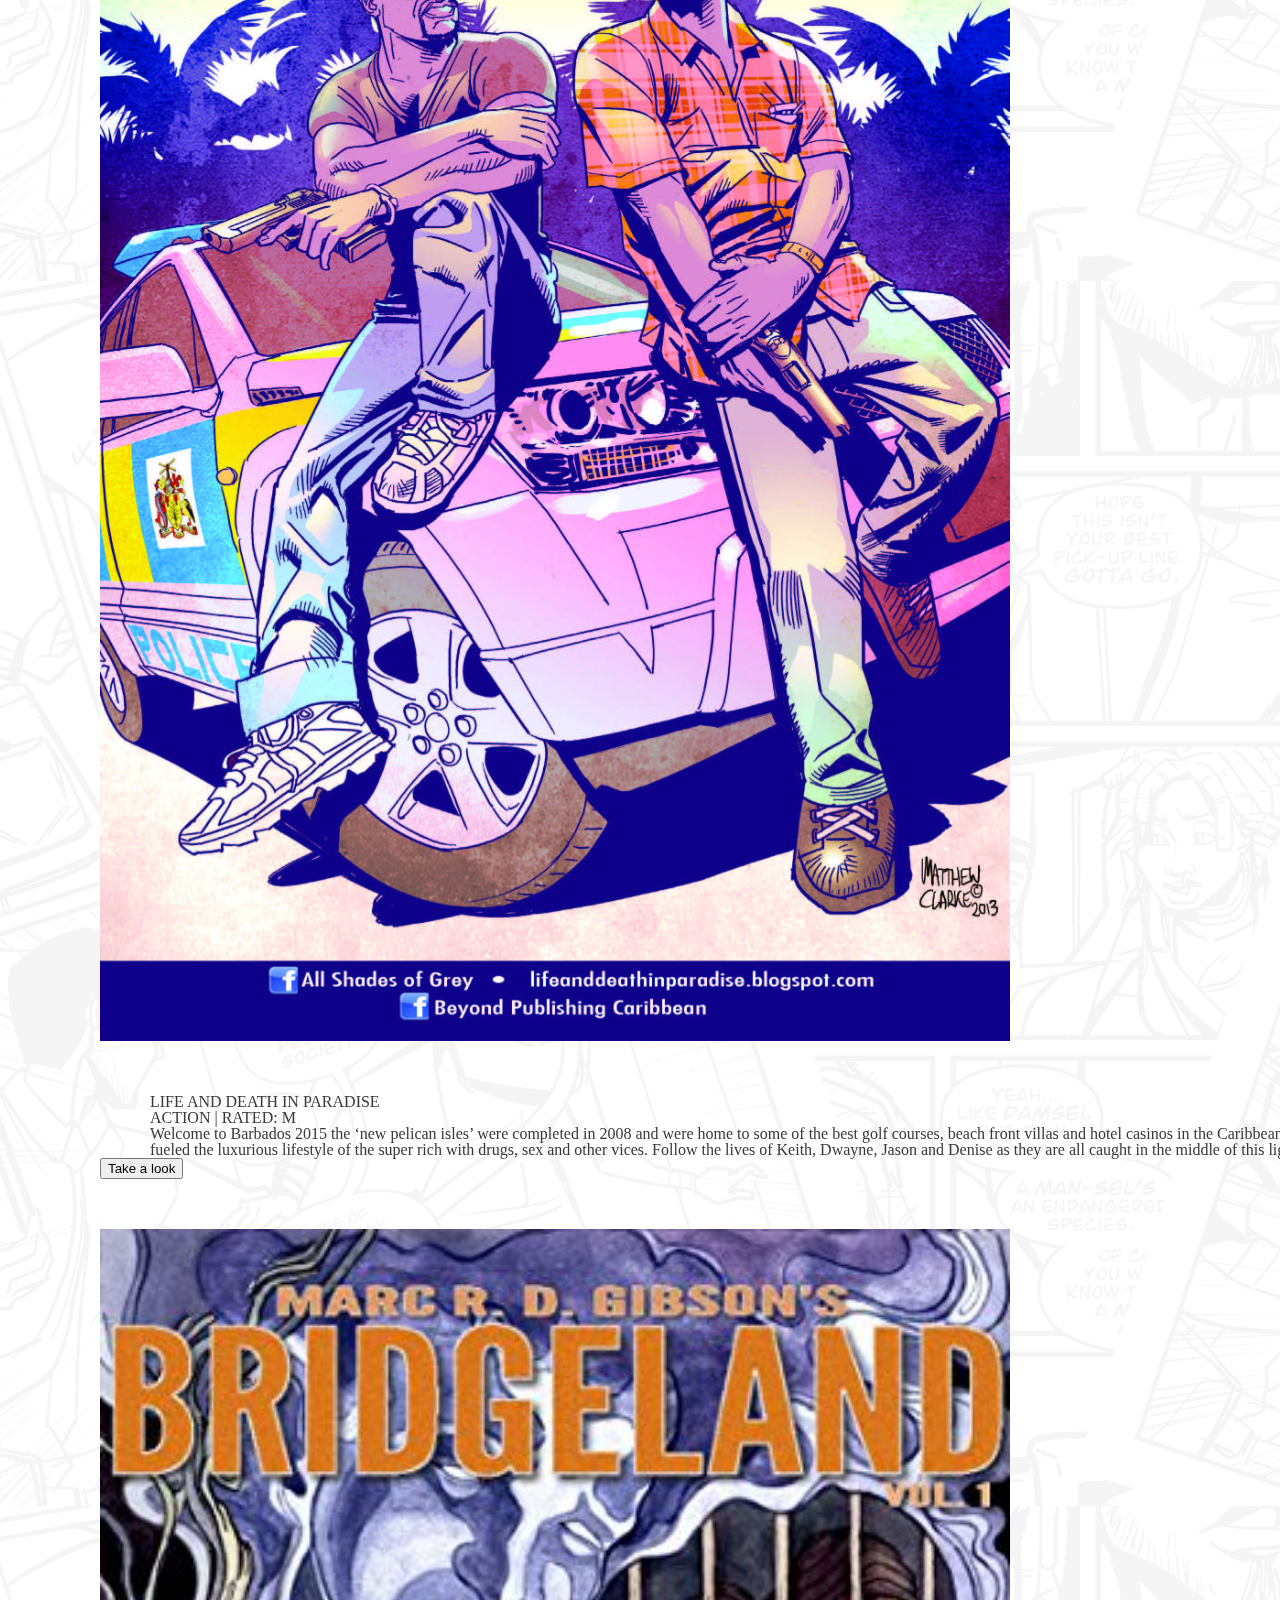
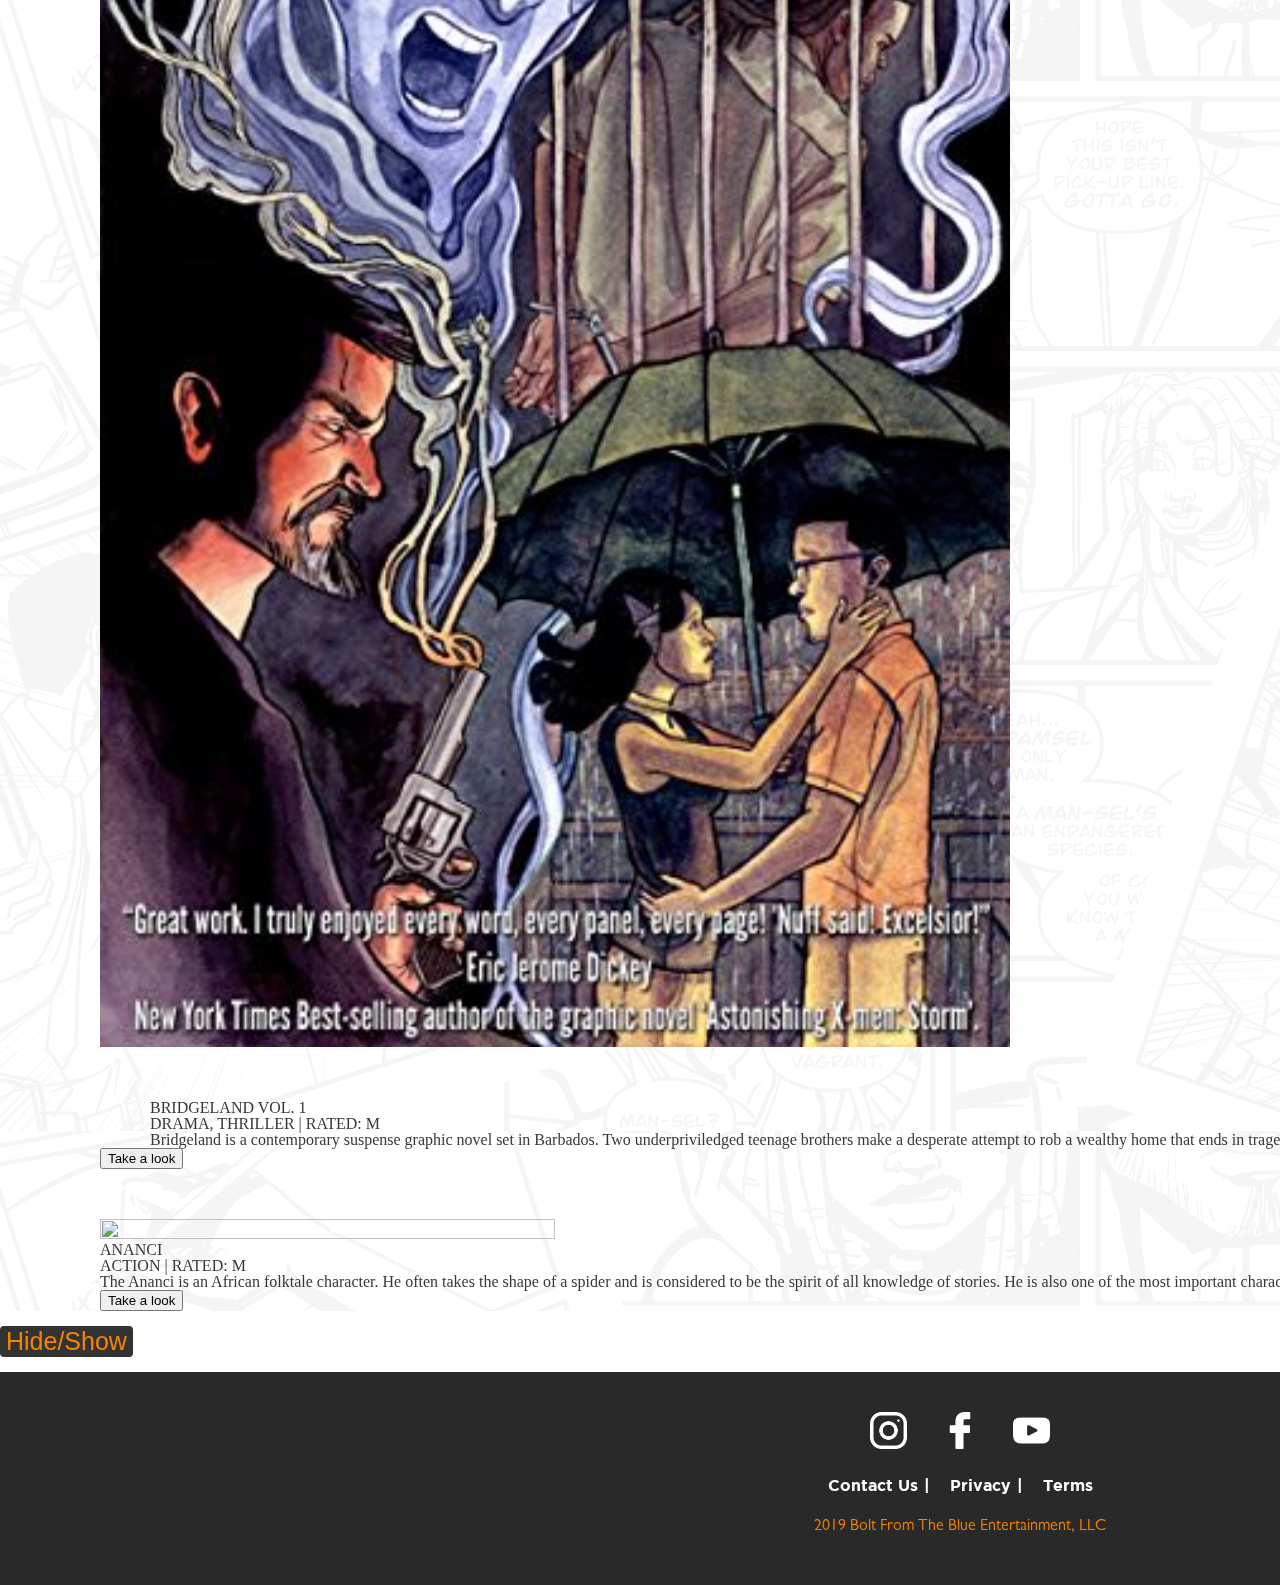
==== commit 4b6d4455: "Modify footer." ====
--- a/index.html
+++ b/index.html
@@ -76,7 +76,7 @@
             self-imposed and guilt-ridden exile to try to save his estranged
             son.
           </p>
-          <a href="tangled-web.html"><button type="button">Take a look</button></a>
+          <button type="button">Take a look</button>
         </div>
       </div>
       <div id="life-&-death" class="titles">
@@ -95,7 +95,7 @@
             world where things are not so black and white.
           </p>
         </div>
-        <a href="life-and-death.html"><button type="button">Take a look</button></a>
+        <button type="button">Take a look</button>
       </div>
       <div id="bridgeland" class="titles">
         <img src="img/bridgeland-vol1-cover.jpg" class="carousel" />
@@ -108,7 +108,7 @@
             rob a wealthy home that ends in tragedy
           </p>
         </div>
-        <a href="bridgleland.html"><button type="button">Take a look</button></a>
+        <button type="button">Take a look</button>
       </div>
       <div id="ananci" class="titles">
         <img src="img/ananci-cover.jpg" class="carousel" />
@@ -120,7 +120,7 @@
           stories. He is also one of the most important characters of West
           African and Trinidad folklore.
         </p>
-        <a href="ananci.html"><button type="button">Take a look</button></a>
+        <button type="button">Take a look</button>
       </div>
   </section>
 
@@ -160,22 +160,13 @@
       <a target="_blank" href="https://youtu.be/M3-YzktpoY8"><img src="img/youtube.png" class="foot" /></a>
     </div>
     <div>
-      <a href="contact.html" class="foot">Contact Us&nbsp;&nbsp;|</a>
-      <a href="privacy.html" class="foot">Privacy&nbsp;&nbsp;|</a>
-      <a href="terms.html" class="foot">Terms</a>
+      <a href="contact.html" class="foot"><span class="foot">Contact Us</span><span class="foot">|</span></a>
+      <a href="privacy.html" class="foot"><span class="foot">Privacy</span><span class="foot">|</span></a>
+      <a href="terms.html" class="foot"><span class="foot">Terms</span></a>
     </div>
     <p class="foot">2019 Bolt From The Blue Entertainment, LLC</p>
   </footer>
-  <script>
-    function myFunction() {
-      var hideContent = document.getElementById("hide");
-      if (hideContent.style.display === "none") {
-        hideContent.style.display = "block";
-      } else {
-        hideContent.style.display = "none";
-      }
-    }
-  </script>
+  <script src="js/app.js"></script>
 </body>
 
 </html>--- a/css/style.css
+++ b/css/style.css
@@ -135,28 +135,19 @@
 button.navi {
     float: right;
     background-color: #F58400;
-    color: rgba(255, 255, 255, 1);
+    color: white;
     padding: 10px 20px 10px 20px;
     margin: 55px 55px 20px 35px;
     border: none;
     text-align: center;
-    border-radius: 5px;
+    border-radius: 4px;
     font-size: 21px;
     font-family: 'Gotham-bold';
-    width: 260px;
-    height: 66.73px;
-    box-shadow: 0px 3px 6px rgba(0, 0, 0, 0.16);
-}
-
-nav.clearfix.home {
-    box-shadow: none;
-    background: none;
 }
 
 nav {
-    box-shadow: 0px 3px 6px rgba(0, 0, 0, 0.16);
+    border: 1px black solid;
     margin: 0;
-    background-color: #FFFFFF;
 }
 
 nav.about {
@@ -165,7 +156,6 @@
 
 nav.home {
     border: none;
-    
 }
 
 section div {
@@ -269,6 +259,8 @@
     height: 50%;
 }
 
+div.carousel-bg
+
 img.beta {
     display: block;
     width: 25%;
@@ -431,15 +423,16 @@
     margin: 15px 0 15px 35px;
 }
 
+input.creator-form {
+    padding: 0 0 15px 35px;
+}
+
 footer.creator {
     margin: 50px 0 0 0;
 }
 
 input.creator-left, select.creator-left {
     display: block;
-    font-family: 'Gill Sans';
-    width: 451.2px;
-    height: 31.87px;
 }
 
 select.creator-col-left {
@@ -617,11 +610,8 @@
     background-color: #383838;
     color: #FFFFFF;
     padding: 75px 0 0 0;
-    /* width: 1325px;
-    height: 711px; */
-    margin: 156px 297px 92px 298px;
-    border-radius: 10px 10px 10px 10px;
-    box-shadow: 0px 3px 6px rgba(0, 0, 0, 0.16);
+    width: 1325px;
+    margin: 92px auto;
 }
 
 button.create {
@@ -639,20 +629,17 @@
 
 button.contact {
     background-color: #F58400;
-    color: rgba(255, 255, 255, 1);
+    color: white;
     align-self: right;
     padding: 10px 5px 10px 5px;
     float: right;
     margin: 20px 52px 25px 0;
     border: none;
     text-align: center;
-    border-radius: 5px;
+    border-radius: 4px;
     font-size: 17px;
     font-family: 'Gotham-bold';
     display: block;
-    width: 180.99px;
-    height: 41.92px;
-    box-shadow: 0px 3px 6px rgba(0, 0, 0, 0.16);
 }
 
 section.form-one {
@@ -742,6 +729,10 @@
 div.column {
     margin: 0 35px 0 0; 
     padding: 0 20px 25px 0; 
+}
+
+span.foot {
+    padding: 0 3px 0 3px;
 }
   
 /* Clear floats after the columns*/
@@ -750,32 +741,3 @@
     display: table;
     clear: both;
 }
-
-h1.comic-name {
-    font-family: 'Gotham-bold';
-    color: #FFFFFF;
-    font-size: 58px;
-    width: 187px;
-    height: 43px;
-    text-align: center;
-}
-
-h2.chapter {
-    font-family: 'GillSans-bold';
-    color: #FC941A;
-    text-align: center;
-    font-size: 37px;
-}
-
-img.comic-img {
-    display: block;
-    margin-right: auto;
-    margin-left: auto;
-    width: 1244.15px;
-    height: 1682.2px;
-    margin-bottom: 100px;
-}
-
-body.comic-body {
-    background-color: #383838;
-}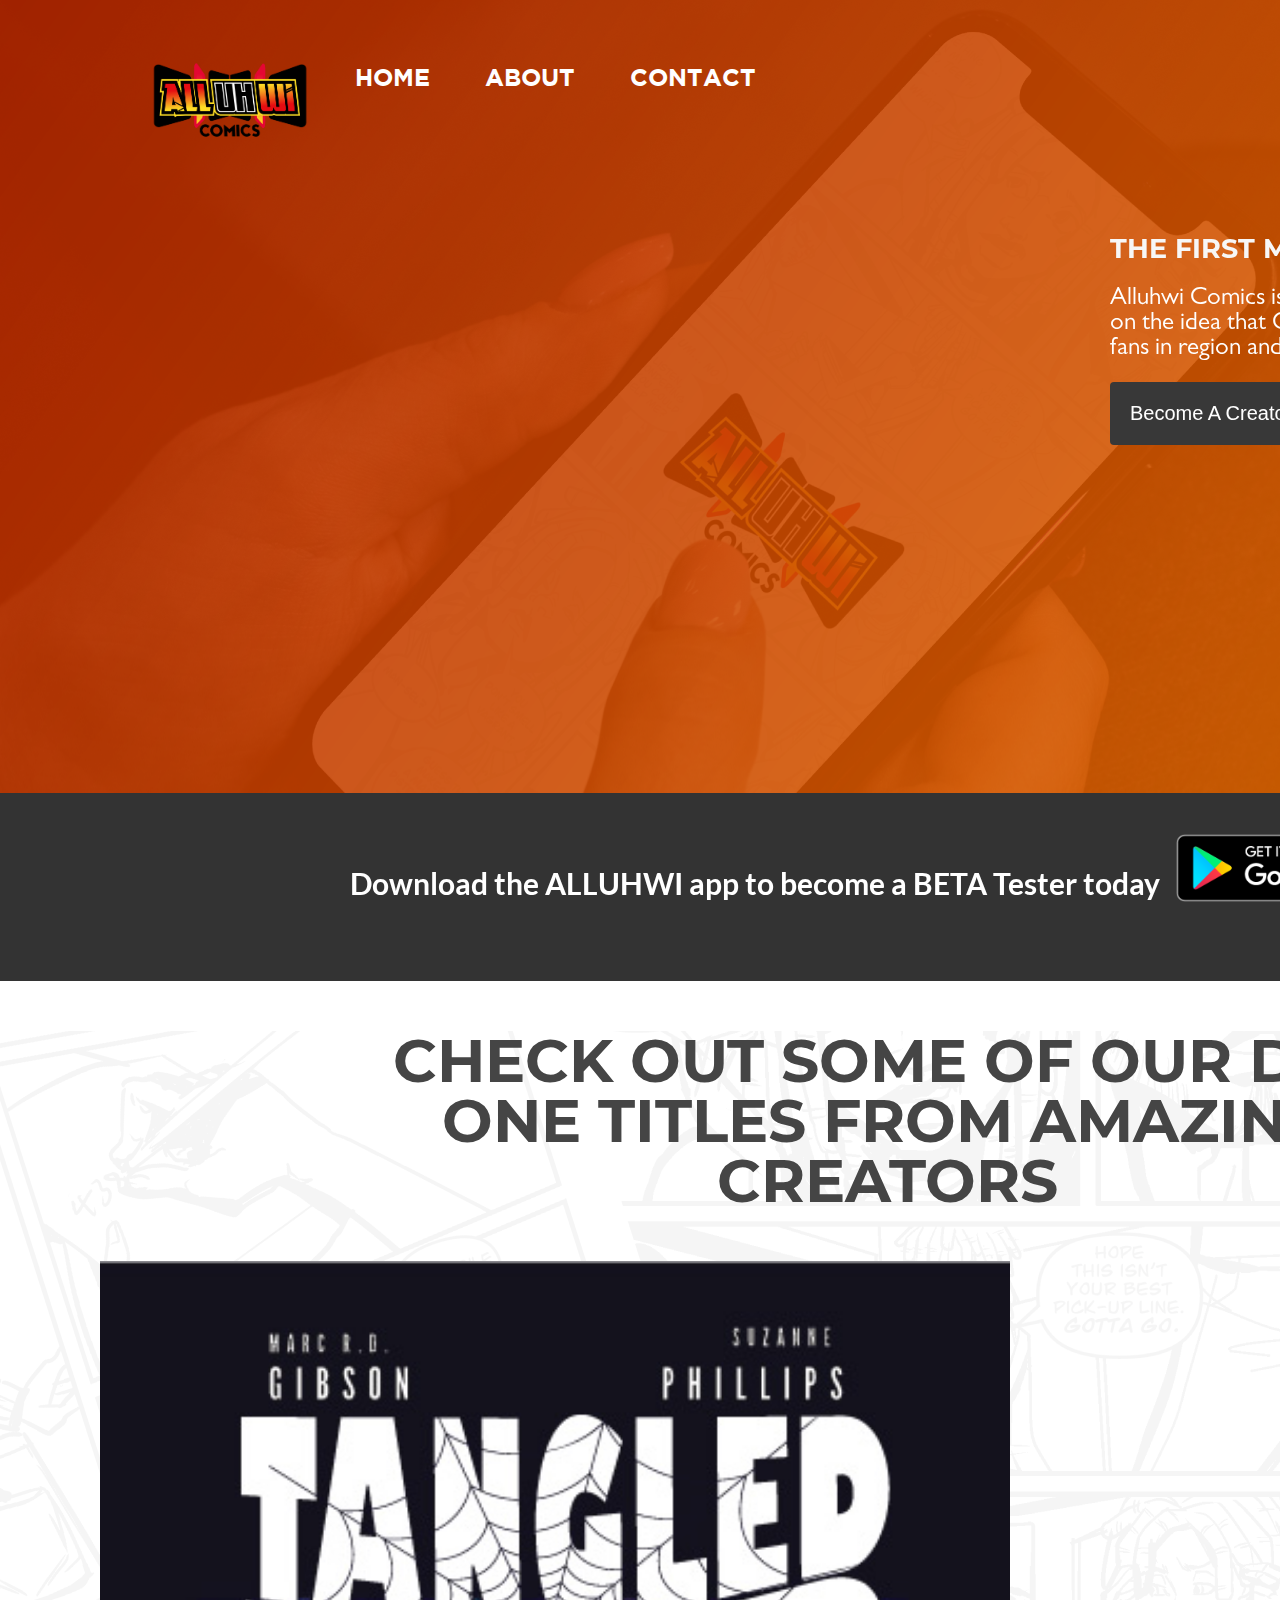
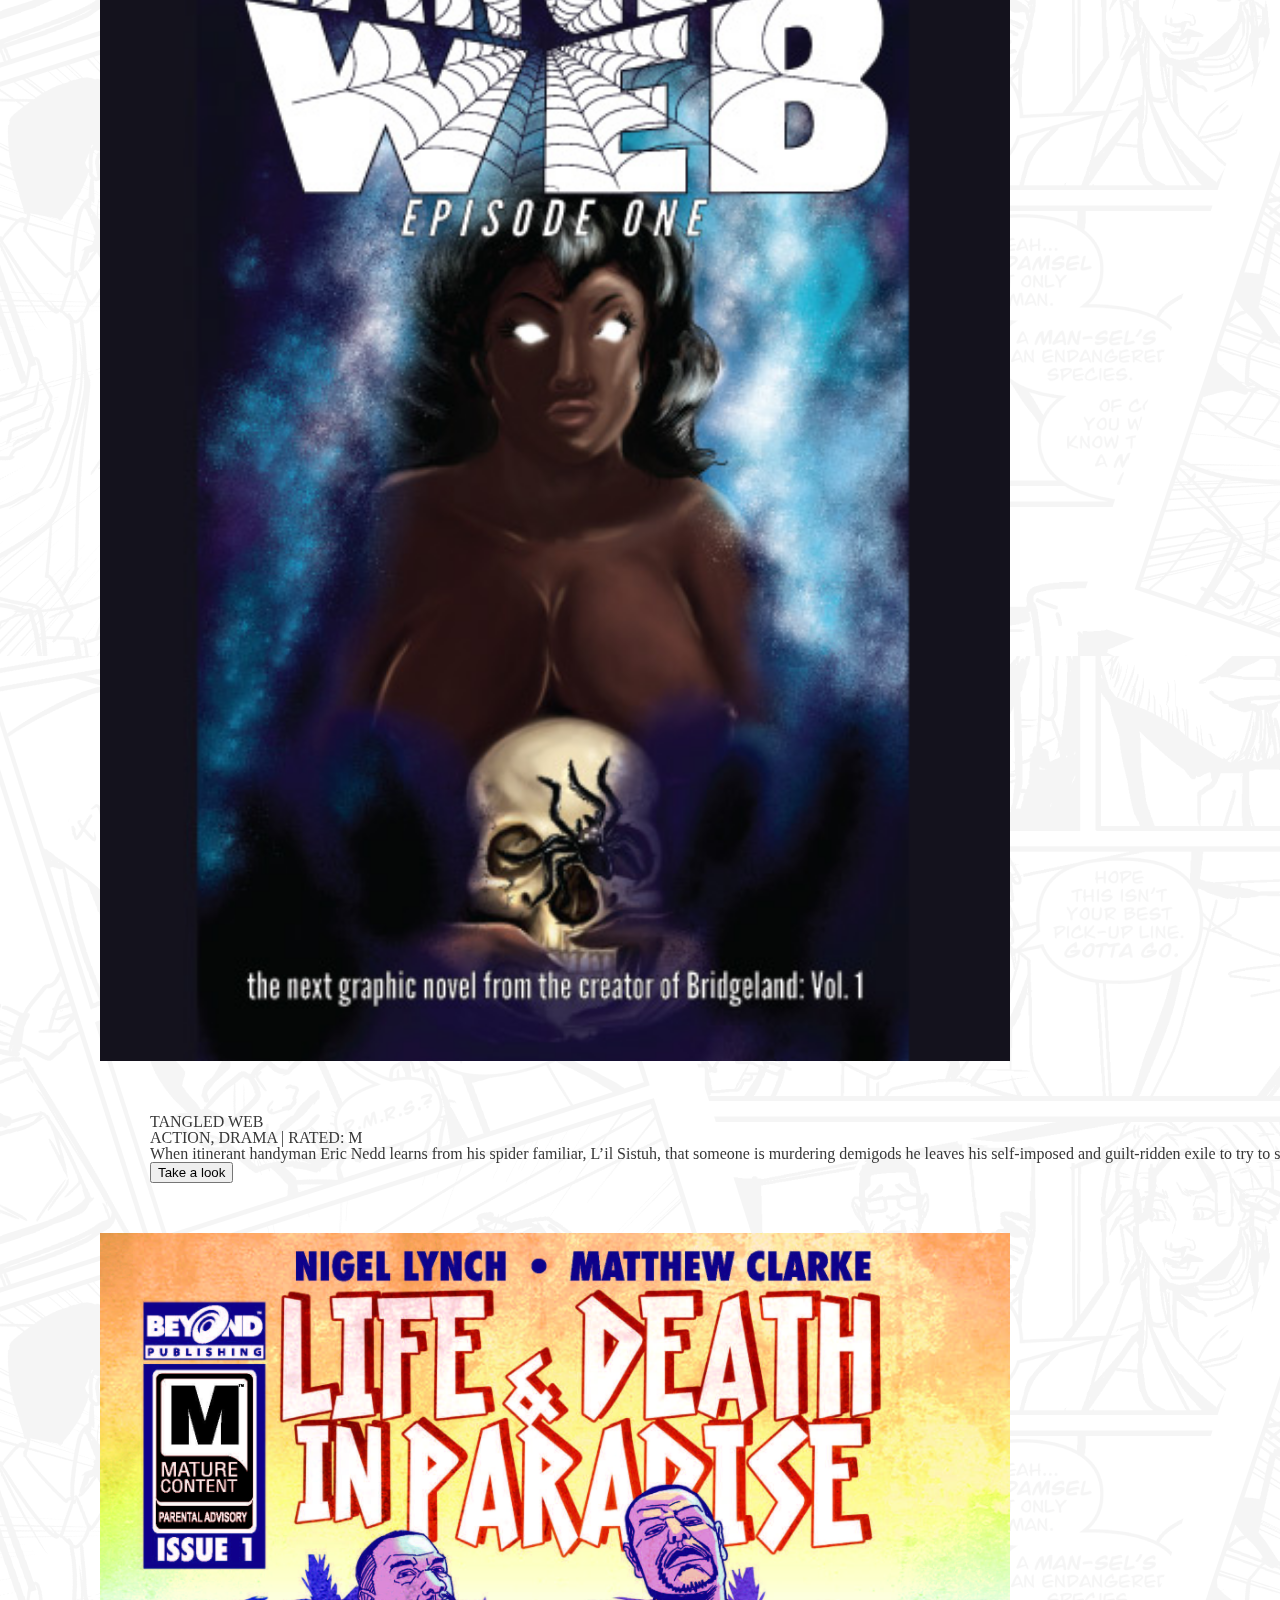
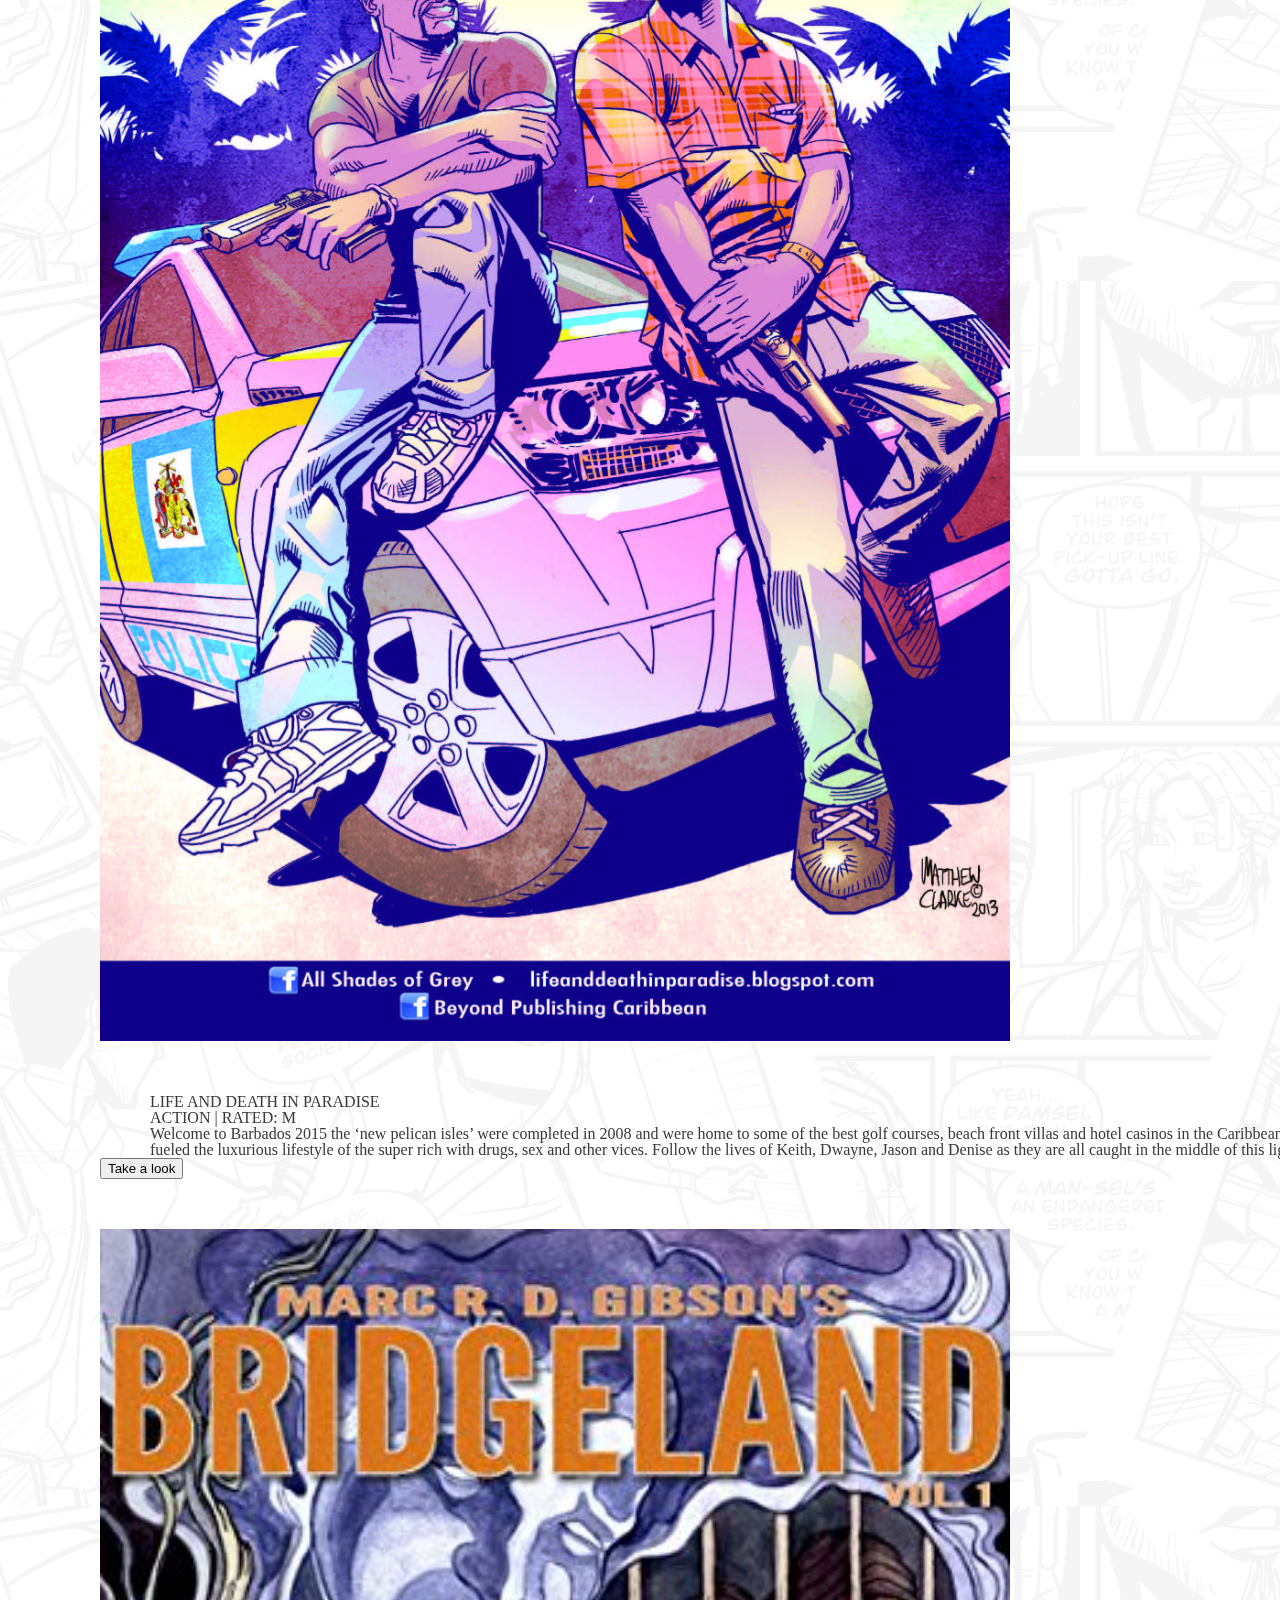
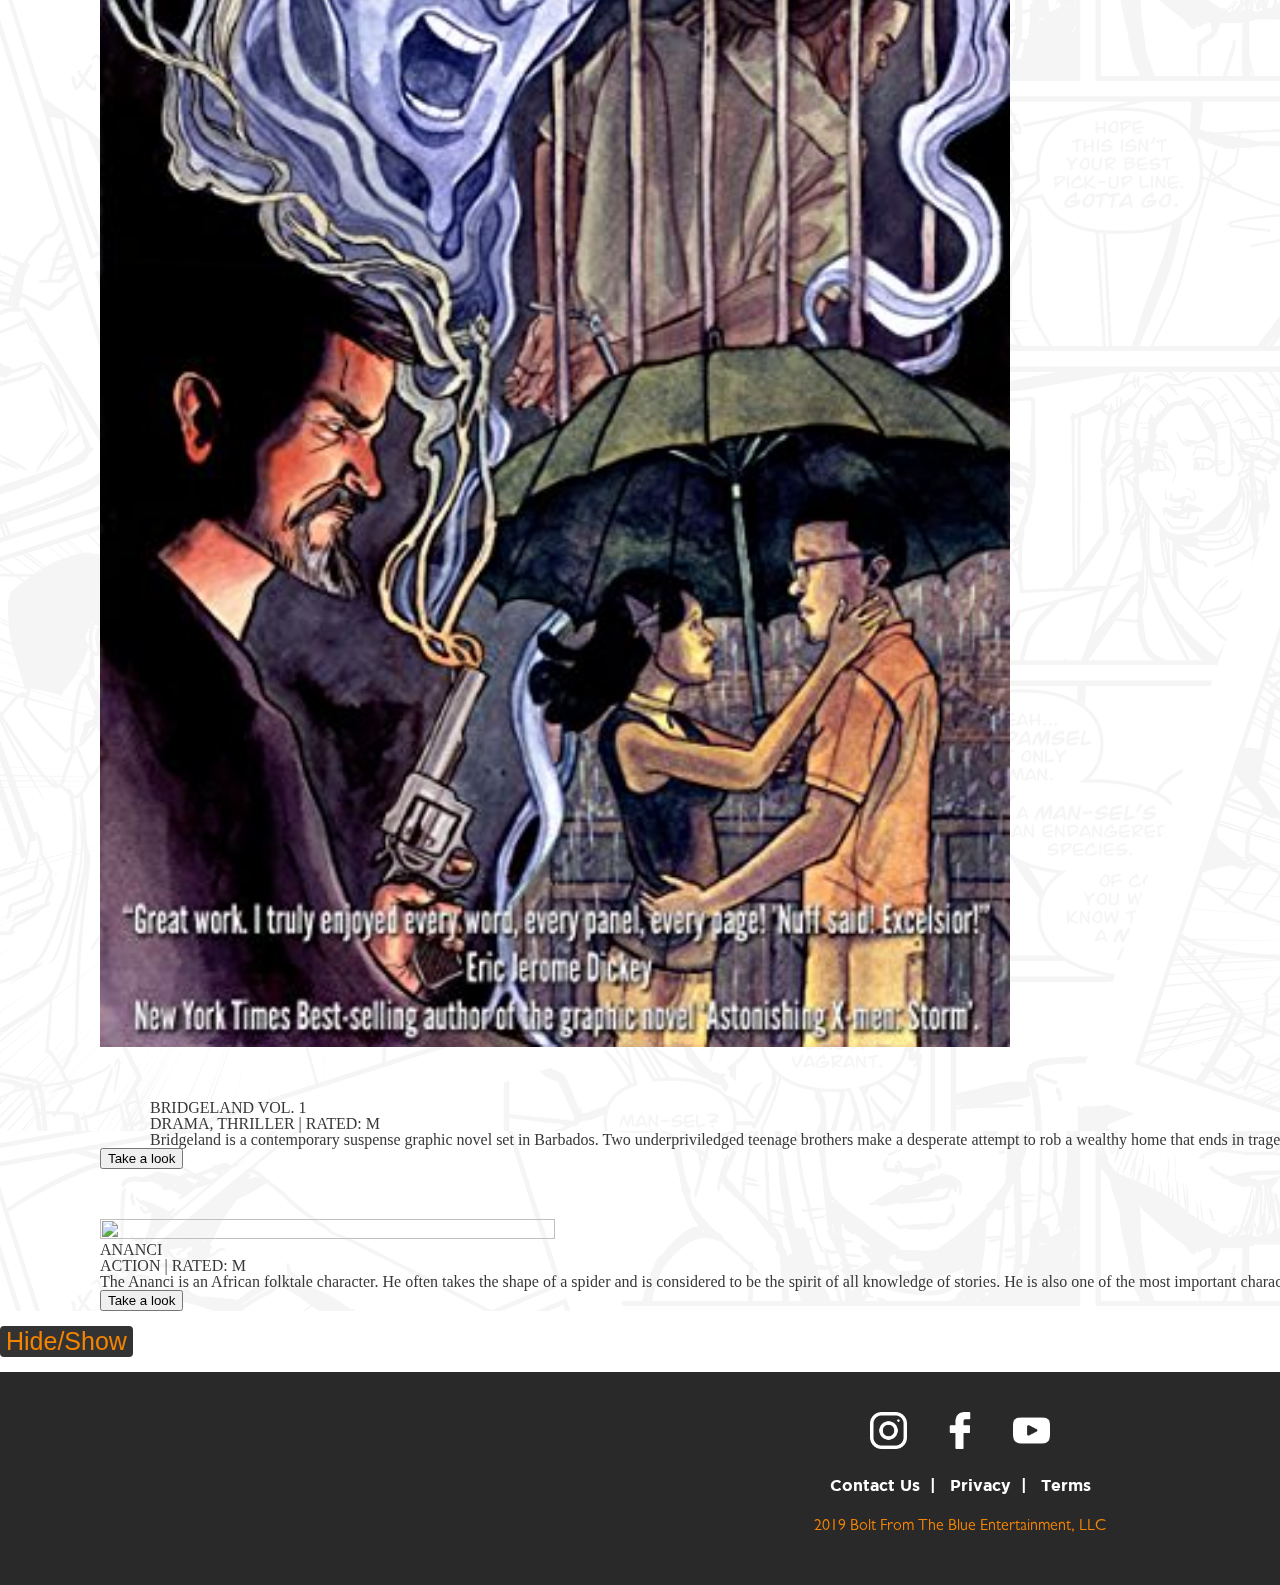
==== commit 603a2a03: "Added mobile link, updated fixed styling" ====
--- a/index.html
+++ b/index.html
@@ -76,7 +76,7 @@
             self-imposed and guilt-ridden exile to try to save his estranged
             son.
           </p>
-          <button type="button">Take a look</button>
+          <a href="tangled-web.html"><button type="button">Take a look</button></a>
         </div>
       </div>
       <div id="life-&-death" class="titles">
@@ -95,7 +95,7 @@
             world where things are not so black and white.
           </p>
         </div>
-        <button type="button">Take a look</button>
+        <a href="life-and-death.html"><button type="button">Take a look</button></a>
       </div>
       <div id="bridgeland" class="titles">
         <img src="img/bridgeland-vol1-cover.jpg" class="carousel" />
@@ -108,7 +108,7 @@
             rob a wealthy home that ends in tragedy
           </p>
         </div>
-        <button type="button">Take a look</button>
+        <a href="bridgeland.html"><button type="button">Take a look</button></a>
       </div>
       <div id="ananci" class="titles">
         <img src="img/ananci-cover.jpg" class="carousel" />
@@ -120,7 +120,7 @@
           stories. He is also one of the most important characters of West
           African and Trinidad folklore.
         </p>
-        <button type="button">Take a look</button>
+        <a href="ananci.html"><button type="button">Take a look</button></a>
       </div>
   </section>
 
@@ -160,13 +160,22 @@
       <a target="_blank" href="https://youtu.be/M3-YzktpoY8"><img src="img/youtube.png" class="foot" /></a>
     </div>
     <div>
-      <a href="contact.html" class="foot"><span class="foot">Contact Us</span><span class="foot">|</span></a>
-      <a href="privacy.html" class="foot"><span class="foot">Privacy</span><span class="foot">|</span></a>
-      <a href="terms.html" class="foot"><span class="foot">Terms</span></a>
+      <a href="contact.html" class="foot">Contact Us&nbsp;&nbsp;|</a>
+      <a href="privacy.html" class="foot">Privacy&nbsp;&nbsp;|</a>
+      <a href="terms.html" class="foot">Terms</a>
     </div>
     <p class="foot">2019 Bolt From The Blue Entertainment, LLC</p>
   </footer>
-  <script src="js/app.js"></script>
+  <script>
+    function myFunction() {
+      var hideContent = document.getElementById("hide");
+      if (hideContent.style.display === "none") {
+        hideContent.style.display = "block";
+      } else {
+        hideContent.style.display = "none";
+      }
+    }
+  </script>
 </body>
 
 </html>--- a/css/style.css
+++ b/css/style.css
@@ -135,19 +135,28 @@
 button.navi {
     float: right;
     background-color: #F58400;
-    color: white;
+    color: rgba(255, 255, 255, 1);
     padding: 10px 20px 10px 20px;
     margin: 55px 55px 20px 35px;
     border: none;
     text-align: center;
-    border-radius: 4px;
+    border-radius: 5px;
     font-size: 21px;
     font-family: 'Gotham-bold';
+    width: 260px;
+    height: 66.73px;
+    box-shadow: 0px 3px 6px rgba(0, 0, 0, 0.16);
+}
+
+nav.clearfix.home {
+    box-shadow: none;
+    background: none;
 }
 
 nav {
-    border: 1px black solid;
+    box-shadow: 0px 3px 6px rgba(0, 0, 0, 0.16);
     margin: 0;
+    background-color: #FFFFFF;
 }
 
 nav.about {
@@ -156,6 +165,7 @@
 
 nav.home {
     border: none;
+    
 }
 
 section div {
@@ -433,6 +443,9 @@
 
 input.creator-left, select.creator-left {
     display: block;
+    font-family: 'Gill Sans';
+    width: 451.2px;
+    height: 31.87px;
 }
 
 select.creator-col-left {
@@ -610,8 +623,11 @@
     background-color: #383838;
     color: #FFFFFF;
     padding: 75px 0 0 0;
-    width: 1325px;
-    margin: 92px auto;
+    /* width: 1325px;
+    height: 711px; */
+    margin: 156px 297px 92px 298px;
+    border-radius: 10px 10px 10px 10px;
+    box-shadow: 0px 3px 6px rgba(0, 0, 0, 0.16);
 }
 
 button.create {
@@ -629,17 +645,20 @@
 
 button.contact {
     background-color: #F58400;
-    color: white;
+    color: rgba(255, 255, 255, 1);
     align-self: right;
     padding: 10px 5px 10px 5px;
     float: right;
     margin: 20px 52px 25px 0;
     border: none;
     text-align: center;
-    border-radius: 4px;
+    border-radius: 5px;
     font-size: 17px;
     font-family: 'Gotham-bold';
     display: block;
+    width: 180.99px;
+    height: 41.92px;
+    box-shadow: 0px 3px 6px rgba(0, 0, 0, 0.16);
 }
 
 section.form-one {
@@ -741,3 +760,61 @@
     display: table;
     clear: both;
 }
+
+h1.comic-name {
+    font-family: 'Gotham-bold';
+    color: #FFFFFF;
+    font-size: 58px;
+    /* width: 187px;
+    height: 43px; */
+    text-align: center;
+    padding: 60px 0 20px 0;
+}
+
+h2.chapter {
+    font-family: 'GillSans-bold';
+    color: #FC941A;
+    text-align: center;
+    font-size: 37px;
+    padding-bottom: 65px;
+}
+
+img.comic-img {
+    display: block;
+    margin-right: auto;
+    margin-left: auto;
+    width: 1244.15px;
+    height: 1682.2px;
+    margin-bottom: 100px;
+}
+
+body.comic-body {
+    background-color: #383838;
+}
+
+h1.comic-beta {
+    font-family: 'Gotham-bold';
+    color: #FFFFFF;
+    text-align: center;
+    font-size: 35px;
+    padding-bottom: 15px;
+}
+
+h1.comic-beta2 {
+    font-family: 'Gotham-bold';
+    color: #FFFFFF;
+    text-align: center;
+    font-size: 35px;
+    padding-bottom: 30px;
+}
+
+img.comic-beta {
+    height: 100px;
+    width: 258px;
+    display: block;
+    margin-left: auto;
+    margin-right: auto;
+    margin: auto;
+    padding-bottom: 40px;
+
+}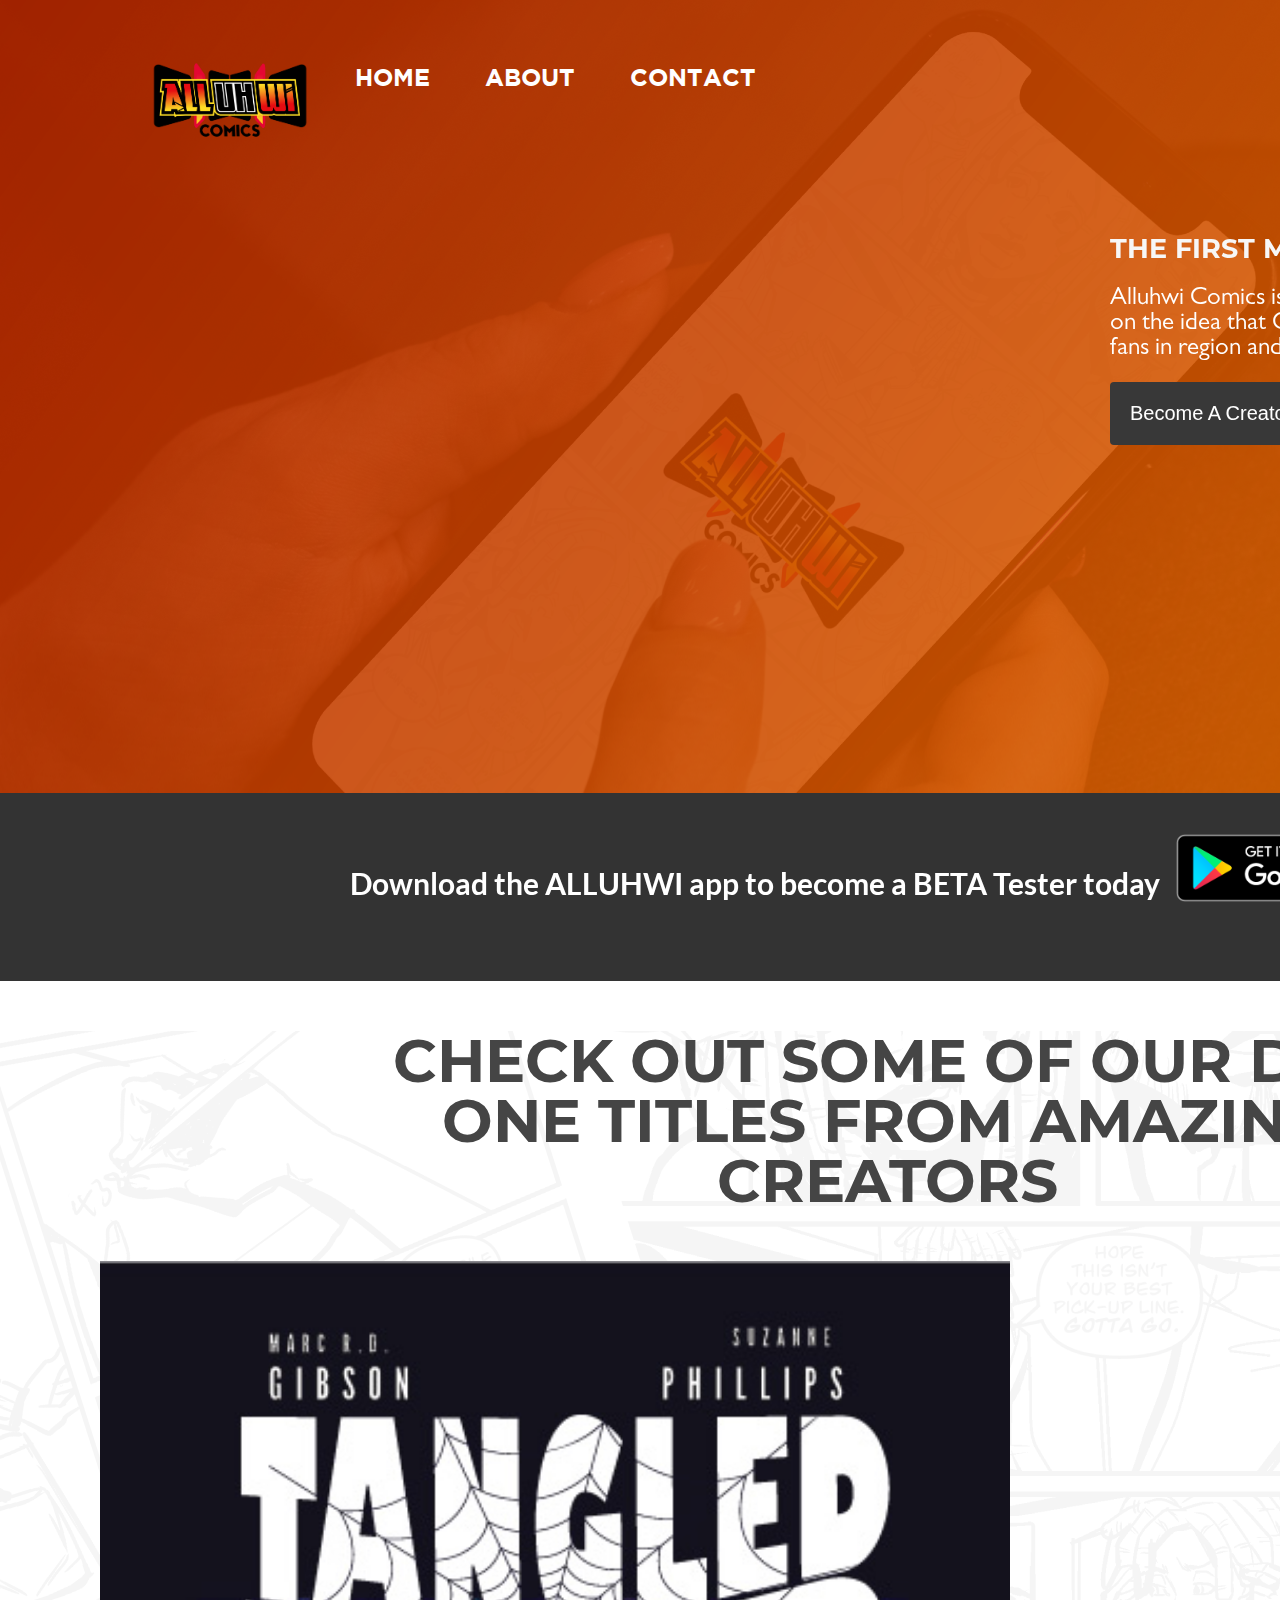
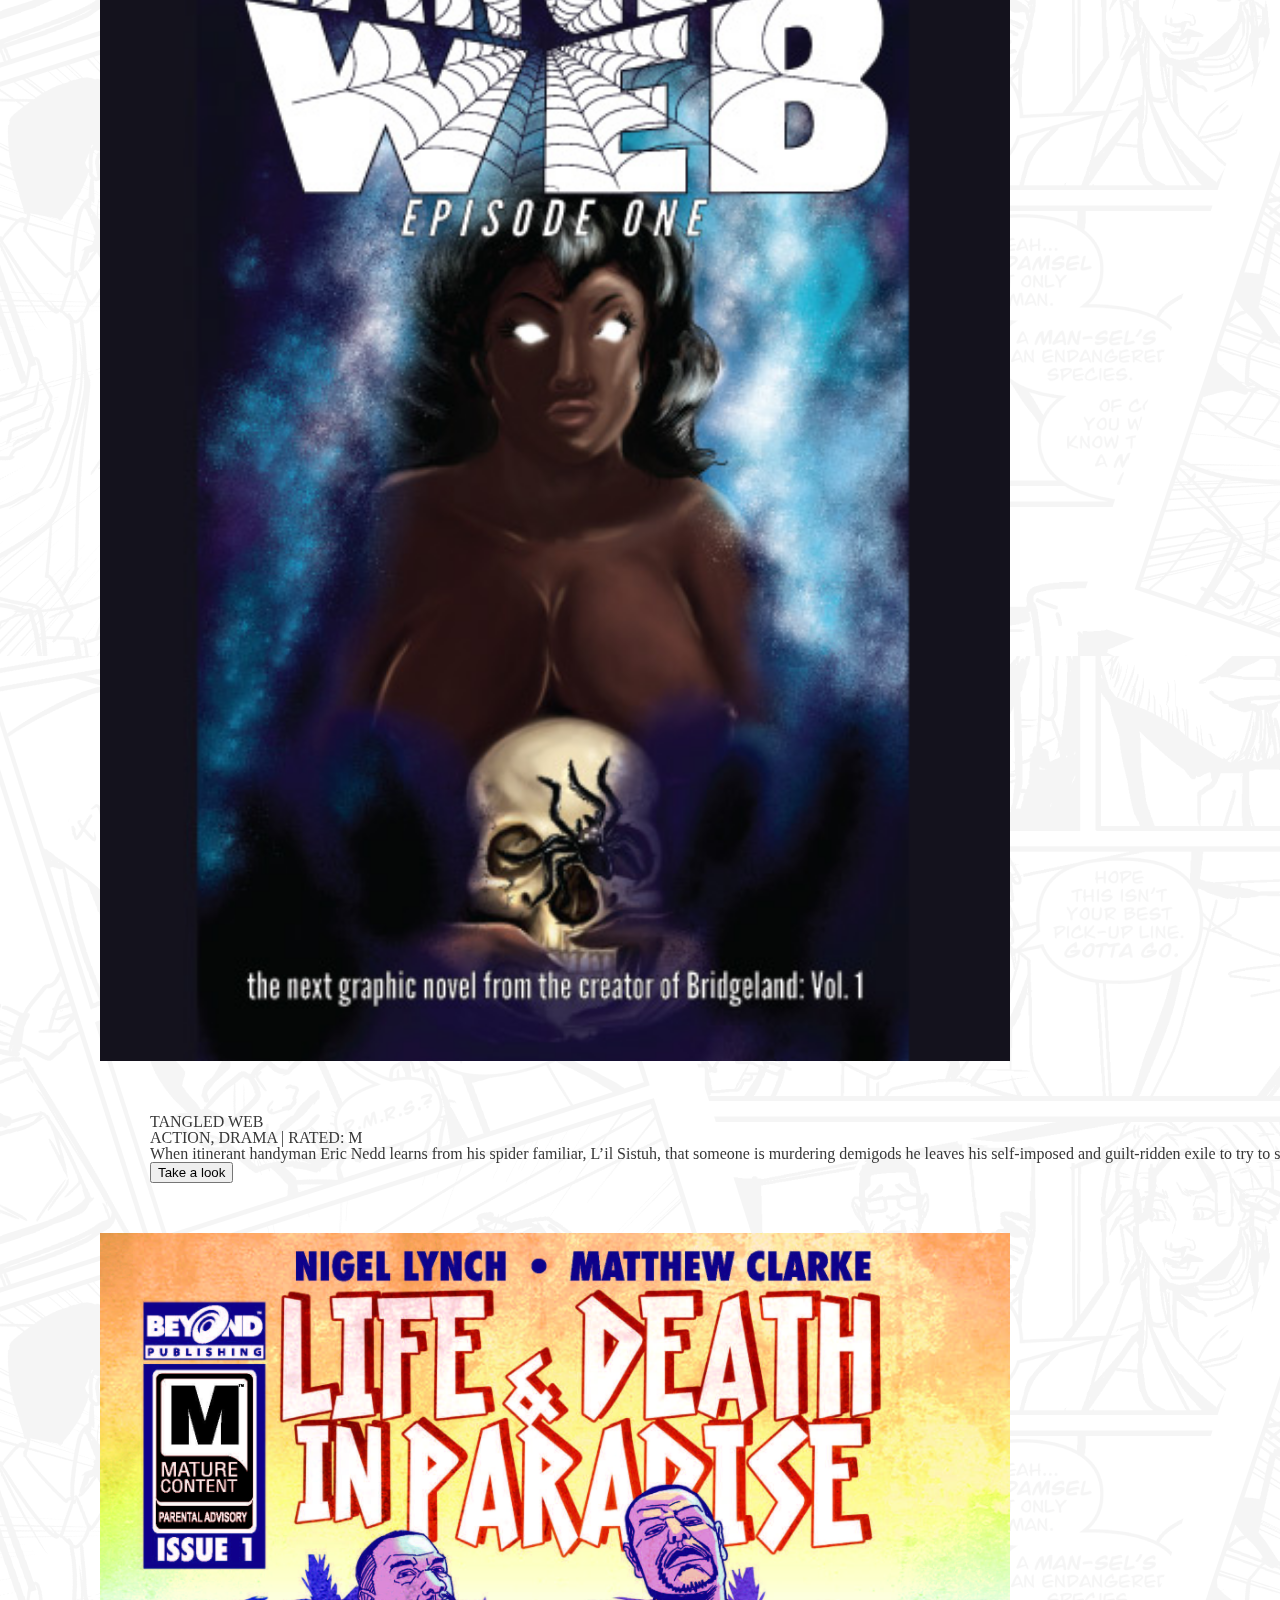
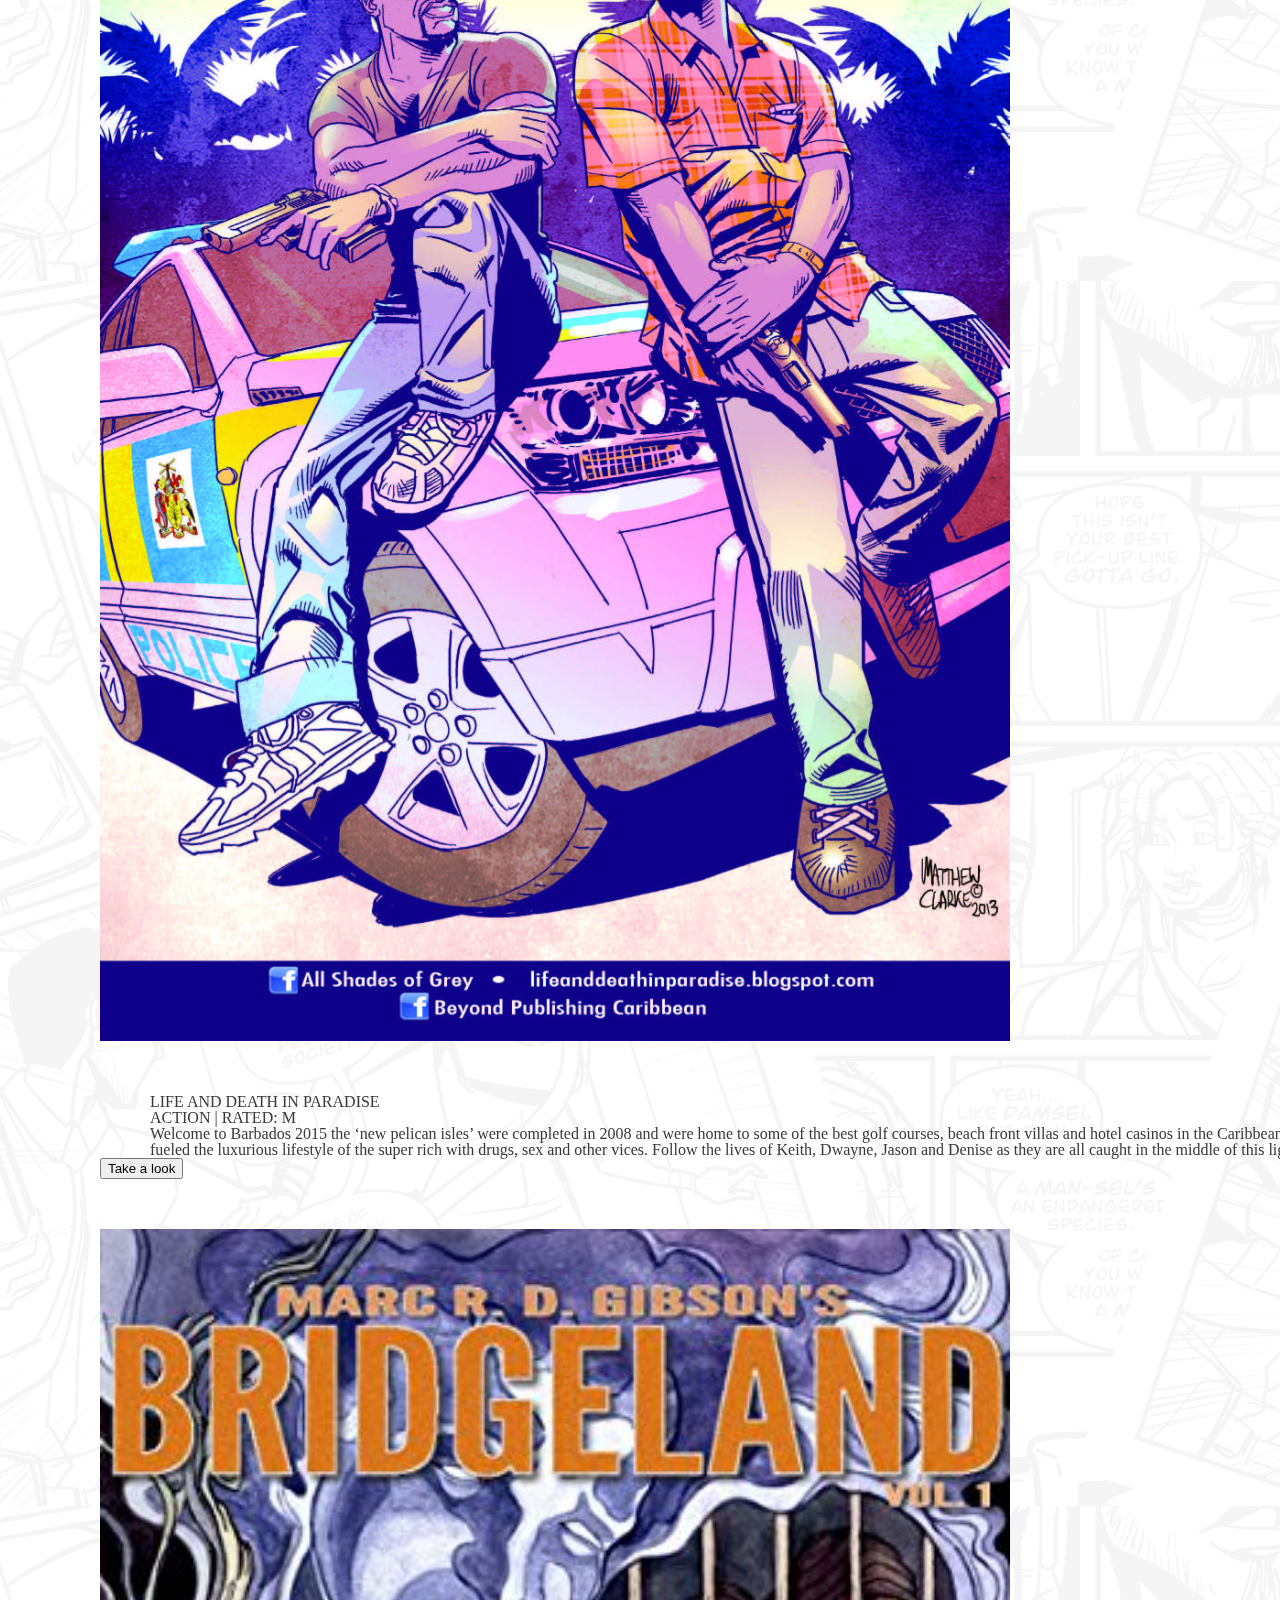
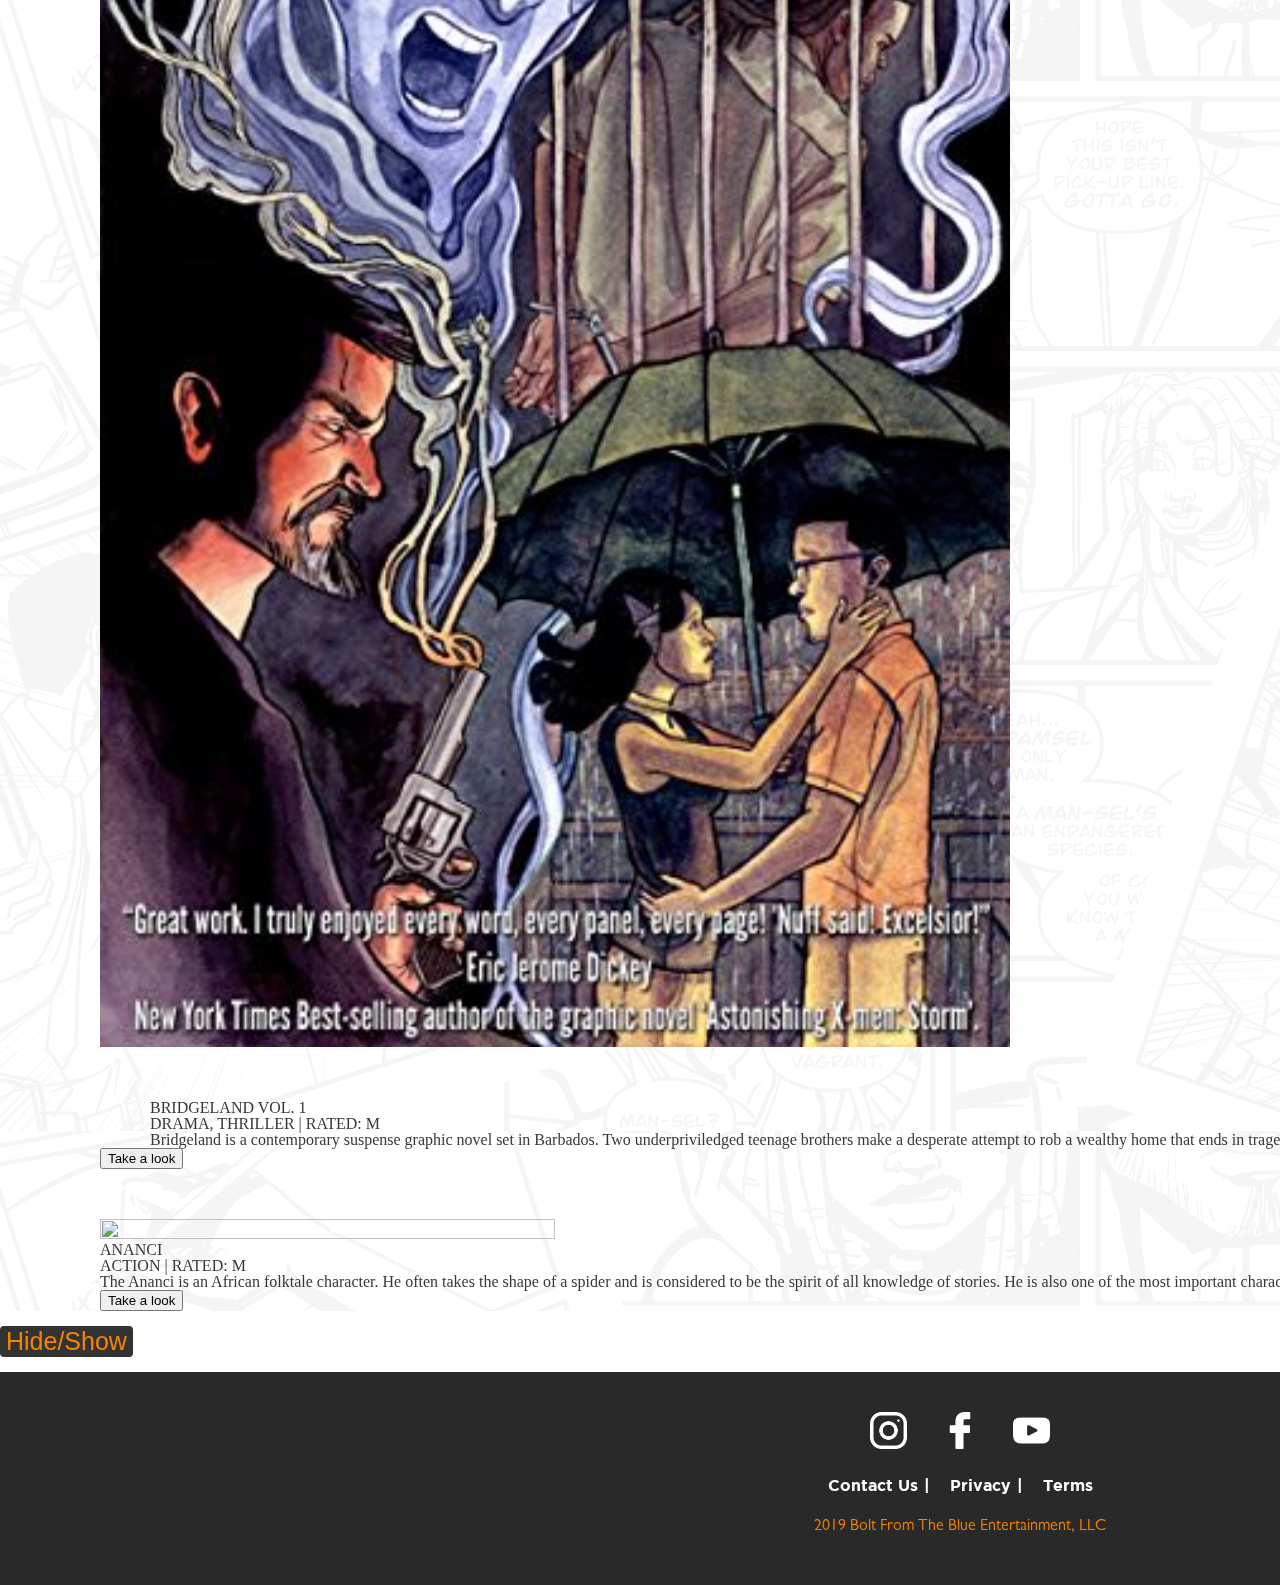
==== commit 0b867a8f: "Merge branch 'master' into f6-functionality" ====
--- a/index.html
+++ b/index.html
@@ -1,181 +1,172 @@
-<!DOCTYPE html>
-<html lang="en">
-
-<head>
-  <meta charset="UTF-8" />
-  <meta name="viewport" content="width=device-width, initial-scale=1.0" />
-  <meta http-equiv="X-UA-Compatible" content="ie=edge" />
-  <link href="css/reset.css" rel="stylesheet" />
-  <link href="css/style.css" rel="stylesheet" />
-  <title>AllUhWi Comics</title>
-
-  <!-- Links to favicon images -->
-  <link rel="apple-touch-icon" sizes="57x57" href="img/favicon/apple-icon-57x57.png">
-  <link rel="apple-touch-icon" sizes="60x60" href="img/favicon/apple-icon-60x60.png">
-  <link rel="apple-touch-icon" sizes="72x72" href="img/favicon/apple-icon-72x72.png">
-  <link rel="apple-touch-icon" sizes="76x76" href="img/favicon/apple-icon-76x76.png">
-  <link rel="apple-touch-icon" sizes="114x114" href="img/favicon/apple-icon-114x114.png">
-  <link rel="apple-touch-icon" sizes="120x120" href="img/favicon/apple-icon-120x120.png">
-  <link rel="apple-touch-icon" sizes="144x144" href="img/favicon/apple-icon-144x144.png">
-  <link rel="apple-touch-icon" sizes="152x152" href="img/favicon/apple-icon-152x152.png">
-  <link rel="apple-touch-icon" sizes="180x180" href="img/favicon/apple-icon-180x180.png">
-  <link rel="icon" type="image/png" sizes="192x192" href="img/favicon/android-icon-192x192.png">
-  <link rel="icon" type="image/png" sizes="32x32" href="img/favicon/favicon-32x32.png">
-  <link rel="icon" type="image/png" sizes="96x96" href="img/favicon/favicon-96x96.png">
-  <link rel="icon" type="image/png" sizes="16x16" href="img/favicon/favicon-16x16.png">
-  <link rel="manifest" href="/img/favicon/manifest.json">
-  <meta name="msapplication-TileColor" content="#ffffff">
-  <meta name="msapplication-TileImage" content="/ms-icon-144x144.png">
-  <meta name="theme-color" content="#ffffff">
-</head>
-<body>
-  <section class="home">
-    <header class="clearfix home">
-      <nav class="clearfix home">
-        <ul>
-          <li><img src="img/All-Uh-Wi-Logo.png" class="navi" /></li>
-          <li class="navi"><a href="index.html" class="navi home">HOME</a></li>
-          <li class="navi"><a href="about.html" class="navi home">ABOUT</a></li>
-          <li class="navi"><a href="contact.html" class="navi home">CONTACT</a></li>
-        </ul>
-      </nav>
-    </header>
-    <section>
-      <iframe class="home" width="745.76" height="408.25" src="https://www.youtube.com/embed/M3-YzktpoY8"
-        frameborder="0" allow="accelerometer; autoplay; encrypted-media; gyroscope; picture-in-picture">
-      </iframe>
-
-      <h1 class="home-frame">THE FIRST MOBILE PLATFORM FOR CARIBBEAN COMICS</h1>
-      <p class="home-frame clearfix">
-        Alluhwi Comics is the first mobile platform for Caribbean comic books.
-        It’s built on the idea that Caribbean comics should be accessible and
-        affordable to more fans in region and across the globe.
-        <a href="creator-form.html" class="home-frame"><button type="button" class="home-frame">Become A
-            Creator</button></a>
-      </p>
-    </section>
-  </section>
-  <section class="mobile clearfix">
-    <p class="mobile clearfix">
-      <span class="mobile">Download the ALLUHWI app to become a BETA Tester today</span>
-      <a href="https://play.google.com/store/apps/details?id=com.logicslide.android.alluhwi"><img
-          src="img/google-play-badge.png" alt="Google Play Badge" class="mobile"></a>
-    </p>
-  </section>
-  <section class="carousel">
-    <div>
-      <h1 class="carousel">CHECK OUT SOME OF OUR DAY ONE TITLES FROM AMAZING CREATORS</h1>
-      <div id="tangled-web" class="titles">
-        <img src="img/Tangled-Web-cover.jpg" class="carousel" />
-        <div>
-          <h4>TANGLED WEB</h4>
-          <h6>ACTION, DRAMA | RATED: M</h6>
-          <p>
-            When itinerant handyman Eric Nedd learns from his spider familiar,
-            L’il Sistuh, that someone is murdering demigods he leaves his
-            self-imposed and guilt-ridden exile to try to save his estranged
-            son.
-          </p>
-          <a href="tangled-web.html"><button type="button">Take a look</button></a>
-        </div>
-      </div>
-      <div id="life-&-death" class="titles">
-        <img src="img/Life-&-Death-In-Paradise-cover.jpg" class="carousel" />
-        <div>
-          <h4>LIFE AND DEATH IN PARADISE</h4>
-          <h6>ACTION | RATED: M</h6>
-          <p>
-            Welcome to Barbados 2015 the ‘new pelican isles’ were completed in
-            2008 and were home to some of the best golf courses, beach front
-            villas and hotel casinos in the Caribbean. With this glitz and
-            glamour it also brought a dark side, creating a deep dark underworld
-            which fueled the luxurious lifestyle of the super rich with drugs,
-            sex and other vices. Follow the lives of Keith, Dwayne, Jason and
-            Denise as they are all caught in the middle of this light and dark
-            world where things are not so black and white.
-          </p>
-        </div>
-        <a href="life-and-death.html"><button type="button">Take a look</button></a>
-      </div>
-      <div id="bridgeland" class="titles">
-        <img src="img/bridgeland-vol1-cover.jpg" class="carousel" />
-        <div>
-          <h4>BRIDGELAND VOL. 1</h4>
-          <h6>DRAMA, THRILLER | RATED: M</h6>
-          <p>
-            Bridgeland is a contemporary suspense graphic novel set in Barbados.
-            Two underpriviledged teenage brothers make a desperate attempt to
-            rob a wealthy home that ends in tragedy
-          </p>
-        </div>
-        <a href="bridgeland.html"><button type="button">Take a look</button></a>
-      </div>
-      <div id="ananci" class="titles">
-        <img src="img/ananci-cover.jpg" class="carousel" />
-        <h4>ANANCI</h4>
-        <h6>ACTION | RATED: M</h6>
-        <p>
-          The Ananci is an African folktale character. He often takes the shape
-          of a spider and is considered to be the spirit of all knowledge of
-          stories. He is also one of the most important characters of West
-          African and Trinidad folklore.
-        </p>
-        <a href="ananci.html"><button type="button">Take a look</button></a>
-      </div>
-  </section>
-
-  <button onclick="myFunction()" class="hide">Hide/Show</button>
-  <div hidden id="hide">
-    <section class="stories clearfix">
-      <iframe width="857" height="509.16" src="https://www.youtube.com/embed/eshS-axrgt4" frameborder="0"
-        allow="accelerometer; encrypted-media; gyroscope; picture-in-picture" class="stories"></iframe>
-      <div>
-        <h1 class="stories">CREATOR STORIES</h1>
-        <p class="stories">
-          Brothers Chris (artist) and Wendell Riley (writer) together weave the
-          entertaining adventures based on their own Mango Chiren experiences
-          growing up in Trinidad and Tobago. Revisit a time when children having
-          fun did not revolve around computers, video-games or TV; a time when
-          kids had to use their imagination and whatever was available around
-          them to find fun and entertainment.
-        </p>
-        <a href="creator-form.html"><button type="button" class="home-frame">Become A Creator</button></a>
-      </div>
-    </section>
-
-    <section class="beta">
-      <h1 class="beta">BECOME A BETA TESTER TODAY!</h1>
-      <a href="https://play.google.com/store/apps/details?id=com.logicslide.android.alluhwi"><img
-          src="img/google-play-badge.png" alt="Google Play Badge" class="beta"></a>
-      <img src="img/smartphone-app.png" class="beta-large">
-    </section>
-  </div>
-  </div>
-  <footer class="foot">
-    <div>
-      <a target="_blank" href="https://www.instagram.com/alluhwicomics/"><img src="img/instagram.png"
-          class="foot" /></a>
-      <a target="_blank" href="https://www.facebook.com/alluhwicomics/"><img src="img/facebook-logo.png"
-          class="foot" /></a>
-      <a target="_blank" href="https://youtu.be/M3-YzktpoY8"><img src="img/youtube.png" class="foot" /></a>
-    </div>
-    <div>
-      <a href="contact.html" class="foot">Contact Us&nbsp;&nbsp;|</a>
-      <a href="privacy.html" class="foot">Privacy&nbsp;&nbsp;|</a>
-      <a href="terms.html" class="foot">Terms</a>
-    </div>
-    <p class="foot">2019 Bolt From The Blue Entertainment, LLC</p>
-  </footer>
-  <script>
-    function myFunction() {
-      var hideContent = document.getElementById("hide");
-      if (hideContent.style.display === "none") {
-        hideContent.style.display = "block";
-      } else {
-        hideContent.style.display = "none";
-      }
-    }
-  </script>
-</body>
-
+<!DOCTYPE html>
+<html lang="en">
+
+<head>
+  <meta charset="UTF-8" />
+  <meta name="viewport" content="width=device-width, initial-scale=1.0" />
+  <meta http-equiv="X-UA-Compatible" content="ie=edge" />
+  <link href="css/reset.css" rel="stylesheet" />
+  <link href="css/style.css" rel="stylesheet" />
+  <title>AllUhWi Comics</title>
+
+  <!-- Links to favicon images -->
+  <link rel="apple-touch-icon" sizes="57x57" href="img/favicon/apple-icon-57x57.png">
+  <link rel="apple-touch-icon" sizes="60x60" href="img/favicon/apple-icon-60x60.png">
+  <link rel="apple-touch-icon" sizes="72x72" href="img/favicon/apple-icon-72x72.png">
+  <link rel="apple-touch-icon" sizes="76x76" href="img/favicon/apple-icon-76x76.png">
+  <link rel="apple-touch-icon" sizes="114x114" href="img/favicon/apple-icon-114x114.png">
+  <link rel="apple-touch-icon" sizes="120x120" href="img/favicon/apple-icon-120x120.png">
+  <link rel="apple-touch-icon" sizes="144x144" href="img/favicon/apple-icon-144x144.png">
+  <link rel="apple-touch-icon" sizes="152x152" href="img/favicon/apple-icon-152x152.png">
+  <link rel="apple-touch-icon" sizes="180x180" href="img/favicon/apple-icon-180x180.png">
+  <link rel="icon" type="image/png" sizes="192x192" href="img/favicon/android-icon-192x192.png">
+  <link rel="icon" type="image/png" sizes="32x32" href="img/favicon/favicon-32x32.png">
+  <link rel="icon" type="image/png" sizes="96x96" href="img/favicon/favicon-96x96.png">
+  <link rel="icon" type="image/png" sizes="16x16" href="img/favicon/favicon-16x16.png">
+  <link rel="manifest" href="/img/favicon/manifest.json">
+  <meta name="msapplication-TileColor" content="#ffffff">
+  <meta name="msapplication-TileImage" content="/ms-icon-144x144.png">
+  <meta name="theme-color" content="#ffffff">
+</head>
+<body>
+  <section class="home">
+    <header class="clearfix home">
+      <nav class="clearfix home">
+        <ul>
+          <li><img src="img/All-Uh-Wi-Logo.png" class="navi" /></li>
+          <li class="navi"><a href="index.html" class="navi home">HOME</a></li>
+          <li class="navi"><a href="about.html" class="navi home">ABOUT</a></li>
+          <li class="navi"><a href="contact.html" class="navi home">CONTACT</a></li>
+        </ul>
+      </nav>
+    </header>
+    <section>
+      <iframe class="home" width="745.76" height="408.25" src="https://www.youtube.com/embed/M3-YzktpoY8"
+        frameborder="0" allow="accelerometer; autoplay; encrypted-media; gyroscope; picture-in-picture">
+      </iframe>
+
+      <h1 class="home-frame">THE FIRST MOBILE PLATFORM FOR CARIBBEAN COMICS</h1>
+      <p class="home-frame clearfix">
+        Alluhwi Comics is the first mobile platform for Caribbean comic books.
+        It’s built on the idea that Caribbean comics should be accessible and
+        affordable to more fans in region and across the globe.
+        <a href="creator-form.html" class="home-frame"><button type="button" class="home-frame">Become A
+            Creator</button></a>
+      </p>
+    </section>
+  </section>
+  <section class="mobile clearfix">
+    <p class="mobile clearfix">
+      <span class="mobile">Download the ALLUHWI app to become a BETA Tester today</span>
+      <a href="https://play.google.com/store/apps/details?id=com.logicslide.android.alluhwi"><img
+          src="img/google-play-badge.png" alt="Google Play Badge" class="mobile"></a>
+    </p>
+  </section>
+  <section class="carousel">
+    <div>
+      <h1 class="carousel">CHECK OUT SOME OF OUR DAY ONE TITLES FROM AMAZING CREATORS</h1>
+      <div id="tangled-web" class="titles">
+        <img src="img/Tangled-Web-cover.jpg" class="carousel" />
+        <div>
+          <h4>TANGLED WEB</h4>
+          <h6>ACTION, DRAMA | RATED: M</h6>
+          <p>
+            When itinerant handyman Eric Nedd learns from his spider familiar,
+            L’il Sistuh, that someone is murdering demigods he leaves his
+            self-imposed and guilt-ridden exile to try to save his estranged
+            son.
+          </p>
+          <a href="tangled-web.html"><button type="button">Take a look</button></a>
+        </div>
+      </div>
+      <div id="life-&-death" class="titles">
+        <img src="img/Life-&-Death-In-Paradise-cover.jpg" class="carousel" />
+        <div>
+          <h4>LIFE AND DEATH IN PARADISE</h4>
+          <h6>ACTION | RATED: M</h6>
+          <p>
+            Welcome to Barbados 2015 the ‘new pelican isles’ were completed in
+            2008 and were home to some of the best golf courses, beach front
+            villas and hotel casinos in the Caribbean. With this glitz and
+            glamour it also brought a dark side, creating a deep dark underworld
+            which fueled the luxurious lifestyle of the super rich with drugs,
+            sex and other vices. Follow the lives of Keith, Dwayne, Jason and
+            Denise as they are all caught in the middle of this light and dark
+            world where things are not so black and white.
+          </p>
+        </div>
+        <a href="life-and-death.html"><button type="button">Take a look</button></a>
+      </div>
+      <div id="bridgeland" class="titles">
+        <img src="img/bridgeland-vol1-cover.jpg" class="carousel" />
+        <div>
+          <h4>BRIDGELAND VOL. 1</h4>
+          <h6>DRAMA, THRILLER | RATED: M</h6>
+          <p>
+            Bridgeland is a contemporary suspense graphic novel set in Barbados.
+            Two underpriviledged teenage brothers make a desperate attempt to
+            rob a wealthy home that ends in tragedy
+          </p>
+        </div>
+        <a href="bridgeland.html"><button type="button">Take a look</button></a>
+      </div>
+      <div id="ananci" class="titles">
+        <img src="img/ananci-cover.jpg" class="carousel" />
+        <h4>ANANCI</h4>
+        <h6>ACTION | RATED: M</h6>
+        <p>
+          The Ananci is an African folktale character. He often takes the shape
+          of a spider and is considered to be the spirit of all knowledge of
+          stories. He is also one of the most important characters of West
+          African and Trinidad folklore.
+        </p>
+        <a href="ananci.html"><button type="button">Take a look</button></a>
+      </div>
+  </section>
+
+  <button onclick="myFunction()" class="hide">Hide/Show</button>
+  <div hidden id="hide">
+    <section class="stories clearfix">
+      <iframe width="857" height="509.16" src="https://www.youtube.com/embed/eshS-axrgt4" frameborder="0"
+        allow="accelerometer; encrypted-media; gyroscope; picture-in-picture" class="stories"></iframe>
+      <div>
+        <h1 class="stories">CREATOR STORIES</h1>
+        <p class="stories">
+          Brothers Chris (artist) and Wendell Riley (writer) together weave the
+          entertaining adventures based on their own Mango Chiren experiences
+          growing up in Trinidad and Tobago. Revisit a time when children having
+          fun did not revolve around computers, video-games or TV; a time when
+          kids had to use their imagination and whatever was available around
+          them to find fun and entertainment.
+        </p>
+        <a href="creator-form.html"><button type="button" class="home-frame">Become A Creator</button></a>
+      </div>
+    </section>
+
+    <section class="beta">
+      <h1 class="beta">BECOME A BETA TESTER TODAY!</h1>
+      <a href="https://play.google.com/store/apps/details?id=com.logicslide.android.alluhwi"><img
+          src="img/google-play-badge.png" alt="Google Play Badge" class="beta"></a>
+      <img src="img/smartphone-app.png" class="beta-large">
+    </section>
+  </div>
+  </div>
+  <footer class="foot">
+    <div>
+      <a target="_blank" href="https://www.instagram.com/alluhwicomics/"><img src="img/instagram.png"
+          class="foot" /></a>
+      <a target="_blank" href="https://www.facebook.com/alluhwicomics/"><img src="img/facebook-logo.png"
+          class="foot" /></a>
+      <a target="_blank" href="https://youtu.be/M3-YzktpoY8"><img src="img/youtube.png" class="foot" /></a>
+    </div>
+    <div>
+      <a href="contact.html" class="foot"><span class="foot">Contact Us</span><span class="foot">|</span></a>
+      <a href="privacy.html" class="foot"><span class="foot">Privacy</span><span class="foot">|</span></a>
+      <a href="terms.html" class="foot"><span class="foot">Terms</span></a>
+    </div>
+    <p class="foot">2019 Bolt From The Blue Entertainment, LLC</p>
+  </footer>
+  <script src="js/app.js"></script>
+</body>
+
 </html>--- a/css/style.css
+++ b/css/style.css
@@ -1,820 +1,819 @@
-@font-face {
-    font-family: 'Gill Sans';
-    src: url('../fonts/Gill\ Sans.otf');
-    font-weight: normal;
-    font-style: normal;
-} 
-
-@font-face {
-    font-family: 'Gotham-bold';
-    src: url('../fonts/GothamBold.ttf');
-    font-weight: normal;
-    font-style: normal;
-} 
-
-
-@font-face {
-    font-family: 'Gotham Book';
-    src: url('../fonts/GothamBook.ttf');
-    font-weight: normal;
-    font-style: normal;
-} 
-
-@font-face {
-    font-family: 'Montserrat-bold';
-    src: url('../fonts/Montserrat-Bold.ttf');
-    font-weight: normal;
-    font-style: normal;
-}
-
-@font-face {
-    font-family: 'GillSans-bold';
-    src: url('../fonts/Gill\ Sans\ Bold.otf');
-    font-weight: normal;
-    font-style: normal;
-}
-
-@font-face {
-    /* Substitute for Gill-sans semi-bold */
-    font-family: 'Lato-bold'; 
-    src: url('../fonts/Lato-Bold.ttf');
-    font-weight: normal;
-    font-style: normal;
-}
-
-body {
-    width: 1920px;
-    color: #383838;
-}
-
-section.home {
-    background-image: url("../img/Alluhwi-Website-Background-1.png");
-}
-
-section.about {
-    padding: 0 28.22% 206.39px 7.29%;
-    background-color: #454545;
-    line-height: 1.6;
-    
-}
-
-section.private {
-    padding: 0 35.05% 127.1px 7.29%;
-}
-
-section.terms {
-    padding: 0 35.05% 184.73px 7.29%;
-    line-height: 1.6;
-    font-family: 'Gill Sans';
-    font-size: 18px;
-}
-
-section.beta {
-    background-image: url("../img/Alluhwi-Website-Background-4.png");
-    color: #FFFFFF;
-    font-family: 'Montserrat-bold';
-    font-size: 55px;
-}
-
-section.stories {
-    background-image: url("../img/Alluhwi-Website-Background-3.png");
-    color: white;
-}
-
-section.carousel {
-    background-image: url("../img/Alluhwi-Website-Background-2-\(Exact\ Size\).png");
-}
-
-iframe.stories {
-    width: 50%;
-    float: left;
-    padding: 0 0 100px 0;
-    margin: 100px 30px 0 150px;
-}
-
-h1.beta {
-    text-align: right;
-    padding: 50px 150px 50px 0;
-}
-
-img.navi {
-    margin: 40px 0 0 0;
-    padding: 0 0 0 7.29%;
-    width: 9.375%;
-    float: left;
-}
-
-img.foot {
-    width: 37.31px;
-    height: 37.31px;
-    margin: 10px 15px 25px 15px;
-}
-
-img.foot-home {
-    width: 37.31px;
-    height: 37.31px;
-}
-
-li.navi {
-    float: left;
-    padding: 40px 0 0 0;
-    margin: 25px 20px 20px 35px;
-    font-size: 1.5em;
-}
-
-a.navi {
-    color: #383838;
-    text-decoration: none;
-    font-family: 'Gotham-bold';
-}
-
-a.home {
-    color: #FFFFFF;
-}
-
-button.navi {
-    float: right;
-    background-color: #F58400;
-    color: rgba(255, 255, 255, 1);
-    padding: 10px 20px 10px 20px;
-    margin: 55px 55px 20px 35px;
-    border: none;
-    text-align: center;
-    border-radius: 5px;
-    font-size: 21px;
-    font-family: 'Gotham-bold';
-    width: 260px;
-    height: 66.73px;
-    box-shadow: 0px 3px 6px rgba(0, 0, 0, 0.16);
-}
-
-nav.clearfix.home {
-    box-shadow: none;
-    background: none;
-}
-
-nav {
-    box-shadow: 0px 3px 6px rgba(0, 0, 0, 0.16);
-    margin: 0;
-    background-color: #FFFFFF;
-}
-
-nav.about {
-    margin: 0;
-}
-
-nav.home {
-    border: none;
-    
-}
-
-section div {
-    margin: 50px 0 0 50px;
-}
-
-h3.private {
-    font-family: 'GillSans-bold';
-    font-size: 1.5em;
-    margin: 50px 0 20px 0;
-}
-
-p.contact {
-    margin: 20px 0 180px 0;
-}
-
-ul.private-links {
-    margin: 0 0 0 20px;
-    font-size: 18px;
-    font-family: 'Gill Sans';
-    line-height: 1.6;
-}
-
-p.private-app {
-    line-height: 1.6;
-    font-family: 'Gill Sans';
-    font-size: 18px;
-    margin: 20px 0 0 0;
-}
-
-p.terms {
-    margin: 20px 0 20px 0;
-}
-
-p.private-info {
-    margin: 10px 0 10px 0;
-}
-
-p.about {
-    color: white;
-    font-size: 26px;
-    font-family: 'Gill Sans';
-    margin: 20px 0 0 0;
-    padding: 0 0 30px 0;
-}
-
-p.about-last {
-    padding: 0 0 206.39px 0;
-}
-
-p.create {
-    font-family: 'Gotham Book';
-    font-size: 30px;
-    padding: 0 0 0 56px;
-    margin: 0 0 20px 0;
-    word-wrap: normal;
-    width: 45.05%px;
-    line-height: 1.2;
-}
-
-iframe.home {
-    width: 50%;
-    float: left;
-    padding: 75px 0 75px 0;
-    margin: 0 75px 75px 75px;
-}
-
-h1.home-frame {
-    padding: 75px 0 0 0;
-    color: #F7F7F7;
-    font-family: 'Montserrat-bold';
-    font-size: 27px;
-    margin: 0 0 25px 0;
-}
-
-h1.carousel {
-    color: #454545;
-    font-size: 60px;
-    font-family: 'Montserrat-bold';
-    margin: 30px 0 30px 300px;
-    width: 57.5%;
-    text-align: center;
-}
-
-h1.stories {
-    color: #F58400;
-    font-family: 'Montserrat-bold';
-    font-size: 49px;
-    padding: 100px 0 0 0;
-    margin: 0px 0 20px 0;
-}
-
-p.stories {
-    line-height: 1.9;
-    font-family: 'Gill Sans';
-    margin: 0 0 20px 0;
-}
-
-img.carousel {
-    width: 50%;
-    height: 50%;
-}
-
-div.carousel-bg
-
-img.beta {
-    display: block;
-    width: 25%;
-    margin: 0 auto;
-}
-
-img.beta-large {
-    width: 75%;
-    display: block;
-    padding: 0 0 0 300px;
-}
-
-
-p.home-frame {
-    color: #FFFFFF;
-    font-family: 'Gill Sans';
-    font-size: 25px;
-}
-
-button.home-frame {
-    text-decoration: none;
-    color: white;
-    background-color: #383838;
-    border: none;
-    text-align: center;
-    border-radius: 4px;
-    font-size: 20px;
-    display: block;
-    padding: 20px;
-    margin: 20px 0 10px 0;
-}
-
-section.mobile {
-    background-color: #333333;
-    color: white;
-    font-family: 'GillSans-semibold';
-    font-size: 30px;
-    height: 125.04px;
-    text-align: center;
-    padding: 0 0 62.50px 0;
-}
-
-span.mobile {
-    padding: 75px 0 0 0;
-    float: left;
-    margin: 0 0 0 350px;
-    font-family: 'Lato-bold'; 
-    font-size: 30px;
-}
-
-section.creator-form {
-    background-color: #383838;
-    color: #F58400;
-    font-family: 'Gotham-bold';
-    font-size: 14px;
-    width: 1643px;
-    margin: 0 auto;
-}
-
-h1.creator-form {
-    color: #383838;
-    text-align: center;
-    font-family: 'Gotham-bold';
-    font-size: 37px;
-    padding: 30px 0 30px 0;
-}
-
-legend.creator-form {
-    color: #FFFFFF;
-    font-size: 32px;
-    padding: 25px 0 25px 35px;
-}
-
-legend.creator-form-two {
-    color: #FFFFFF;
-    font-size: 32px;
-    padding: 25px 0 25px 35px;
-}
-
-img.creator-form {
-    padding: 0 0 15px 35px;
-}
-
-p.creator-form {
-    padding: 0 0 0 35px;
-    color: white;
-    font-size: 16px;
-    width: 265px;
-    line-height: 1.6;
-}
-
-label.creator-form {
-    width: 50%;
-}
-
-input.creator-input {
-    margin: 15px 0 15px 0;
-    width: 351px;
-}
-
-select.creator-input, textarea.creator-input {
-    margin: 15px 0 15px;
-}
-
-section.col-left {
-    float: left;
-}
-
-section.col-right {
-    float: right;
-}
-
-label.genre {
-    display: block;
-    margin: 0 0 20px 0;
-}
-
-select.genre {
-    margin: 0 0 20px 0;
-}
-
-label.rating {
-    display: block;
-}
-
-div.radio {
-    margin: 15px 0 0 0;
-}
-
-div.radio-two {
-    margin: 0;
-}
-
-label.radio-one {
-    margin: 0 40px 0 0;
-}
-
-select.two {
-    margin: 10px 0 0 0;
-}
-
-select.one {
-    margin: 25px 0 30px 0;
-}
-
-section.form-creator-one {
-    width: 47%;
-    padding: 0 0 0 35px;
-    float: left;
-}
-
-section.creator-form-two {
-    width: 47%;
-    float: right;
-    padding: 0 0 0 35px;
-}
-
-input.creator-form-render {
-    display: block;
-    margin: 15px 0 15px 35px;
-}
-
-input.creator-form {
-    padding: 0 0 15px 35px;
-}
-
-footer.creator {
-    margin: 50px 0 0 0;
-}
-
-input.creator-left, select.creator-left {
-    display: block;
-    font-family: 'Gill Sans';
-    width: 451.2px;
-    height: 31.87px;
-}
-
-select.creator-col-left {
-    display: block;
-}
-
-label.creator-col-right {
-    float: right;
-}
-
-label.creator-form-render {
-    margin: 0 0 0 35px;
-}
-
-h2.creator-form-render {
-    margin: 0 0 0 35px;
-}
-
-div.col-one {
-    width: 40%;
-    float: left;
-    padding: 0 0 50px 0;
-}
-
-div.col-two {
-    width: 40%;
-    float: left;
-    padding: 0 0 50px 0;
-}
-
-div.col-right{
-    float: right;
-}
-
-div.col-one-left {
-    width: 38%;
-    float: left;
-}
-
-div.col-one-right {
-    width: 46%;
-    float: right;
-    padding: 0 0 30px 0;
-}
-
-
-button.creator {
-    background-color: #F58400;
-    font-size: 21px;
-    font-family: 'Gotham-bold';
-    border: none;
-    color: white;
-    padding: 10px  25px 10px 25px;
-    margin: 0 75px 25px 0;
-    float: right; 
-}
-
-h2.creator-form {
-    font-size: 23px;
-    color: white;
-    font-family: 'Gotham-bold';
-    padding: 0 0 25px 0;
-}
-
-label.question {
-    width: 25px;
-    word-wrap: break-word;
-}
-
-input.creator-radio {
-    margin: 10px 0 0 35px;
-}
-
-h1.terms {
-    margin: 0 0 25px 0;
-    font-size: 57px;
-    font-family: 'Gotham-bold';
-    color: #383838;
-}
-
-h1.private {
-    margin: 0 0 25px 0;
-    font-family: 'Gotham-bold';
-    font-size: 57px;
-    color: #383838;
-}
-
-h1.about {
-    padding: 75px 0 35px 0;
-    color: #FC941A;
-    font-family: 'Gotham-bold';
-    font-size: 57px;
-    margin: 0;
-}
-
-h1.create {
-    color: #FC941A;
-    font-family: 'Gotham-bold';
-    font-size: 49px;
-    padding: 0 0 0 56px;
-    margin: 0 0 20px 0;
-}
-
-h1.contact {
-    width: 50%;
-    float: left;
-    font-family: 'Gotham-bold';
-    font-size: 67px;
-    color: #F58400;
-    margin: 0 10px 20px 30px;
-}
-
-p.contact-us {
-    word-wrap: break-word;
-    font-family: 'Gill Sans';
-    line-height: 1.6;
-    float: left;
-    font-size: 25px;
-    width: 50%;
-    margin: 0 0 0 30px;
-}
-
-fieldset.contact-us {
-    margin: 0 0 30px 0;
-}
-
-input.create {
-    margin: 0 0 0 56px;
-    font-size: 1.5em;
-    padding: 0 100px 0 0;
-}
-
-footer.foot {
-    padding: 30px 0 20px 0;
-    background-color: #292929;
-    text-align: center;
-}
-
-a.foot {
-    color: white;
-    text-decoration: none;
-    margin: 0 5px 0 5px;
-    font-family: 'Gotham-bold';
-}
-
-p.foot {
-    margin: 25px 0 30px 0;
-    color: #F58400;
-    font-family: 'Gill Sans';
-}
-
-p.private, ul.private {
-    line-height: 1.6;
-    font-family: 'Gill Sans';
-    font-size: 18px;
-}
-
-footer.about {
-    margin: 0;
-    padding: 0 0 40px 0;
-}
-
-div.create{
-    background-color: #333333;
-    color: white;
-    padding: 0 0 45px 0;
-    margin: 0 0 0 45.05%;
-}
-
-section.create-contain {
-    background-image: url("../img/Alluhwi\ Comics\ Cat-girl.jpg");
-}
-
-section.contact {
-    background-color: #383838;
-    color: #FFFFFF;
-    padding: 75px 0 0 0;
-    /* width: 1325px;
-    height: 711px; */
-    margin: 156px 297px 92px 298px;
-    border-radius: 10px 10px 10px 10px;
-    box-shadow: 0px 3px 6px rgba(0, 0, 0, 0.16);
-}
-
-button.create {
-    background-color: #F58400;
-    color: white;
-    padding: 10px 20px 10px 20px;
-    margin: 20px 55px 0px 56px;
-    border: none;
-    text-align: center;
-    border-radius: 4px;
-    font-size: 21px;
-    font-family: 'Gill Sans';
-    display: block;
-}
-
-button.contact {
-    background-color: #F58400;
-    color: rgba(255, 255, 255, 1);
-    align-self: right;
-    padding: 10px 5px 10px 5px;
-    float: right;
-    margin: 20px 52px 25px 0;
-    border: none;
-    text-align: center;
-    border-radius: 5px;
-    font-size: 17px;
-    font-family: 'Gotham-bold';
-    display: block;
-    width: 180.99px;
-    height: 41.92px;
-    box-shadow: 0px 3px 6px rgba(0, 0, 0, 0.16);
-}
-
-section.form-one {
-    padding: 10px 0 0 0;
-    background-color: #383838;
-    color: white;
-    font-family: 'Gotham-bold';
-}
-
-a.home-frame {
-    text-decoration: none;
-}
-
-input.contact {
-    display: block;
-    margin: 15px 0 15px 0;
-    padding: 5px 400px 5px 0;
-    font-family: 'Gill Sans';
-    border-radius: 5px;
-}
-
-textarea.contact {
-    margin: 15px 0 0 0;
-    border-radius: 5px;
-    width: 532px;
-}
-
-label.contact {
-    font-family: 'Gotham-bold';
-    font-size: 19px;
-}
-
-p.question {
-    margin: 5px 0 0 35px;
-}
-
-.clearfix::after {
-    content: "";
-    clear: both;
-    display: table;
-}
-
-img.mobile {
-    height: 100px;
-    width: 258px;
-    float: left;
-    padding: 25px 0 0 0;
-}
-
-span.about {
-    font-weight: bold;
-}
-
-span.terms-contact {
-    font-weight: bold;
-    font-size: 18px;
-}
-
-h1.carousel {
-    text-align: center;
-    color: #454545;
-    font-size: 60px;
-    font-family: 'Montserrat-bold';
-}
-
-button.hide {
-    font-size: 25px;
-    background-color: #333333;
-    color: #F58400;
-    text-align: center;
-    border: none;
-    border-radius: 4px;
-    margin: 15px 0 15px 0;
-}
-
-.column {
-    float: left;
-    width: 25%;
-    padding: 0 20px 30px 20px;
-    margin: 0 20px 0 20px;
-}
-
-div.row {
-      margin: 0;
-}
-
-div.column {
-    margin: 0 35px 0 0; 
-    padding: 0 20px 25px 0; 
-}
-
-span.foot {
-    padding: 0 3px 0 3px;
-}
-  
-/* Clear floats after the columns*/
-.row:after {
-    content: "";
-    display: table;
-    clear: both;
-}
-
-h1.comic-name {
-    font-family: 'Gotham-bold';
-    color: #FFFFFF;
-    font-size: 58px;
-    /* width: 187px;
-    height: 43px; */
-    text-align: center;
-    padding: 60px 0 20px 0;
-}
-
-h2.chapter {
-    font-family: 'GillSans-bold';
-    color: #FC941A;
-    text-align: center;
-    font-size: 37px;
-    padding-bottom: 65px;
-}
-
-img.comic-img {
-    display: block;
-    margin-right: auto;
-    margin-left: auto;
-    width: 1244.15px;
-    height: 1682.2px;
-    margin-bottom: 100px;
-}
-
-body.comic-body {
-    background-color: #383838;
-}
-
-h1.comic-beta {
-    font-family: 'Gotham-bold';
-    color: #FFFFFF;
-    text-align: center;
-    font-size: 35px;
-    padding-bottom: 15px;
-}
-
-h1.comic-beta2 {
-    font-family: 'Gotham-bold';
-    color: #FFFFFF;
-    text-align: center;
-    font-size: 35px;
-    padding-bottom: 30px;
-}
-
-img.comic-beta {
-    height: 100px;
-    width: 258px;
-    display: block;
-    margin-left: auto;
-    margin-right: auto;
-    margin: auto;
-    padding-bottom: 40px;
-
+@font-face {
+    font-family: 'Gill Sans';
+    src: url('../fonts/Gill\ Sans.otf');
+    font-weight: normal;
+    font-style: normal;
+} 
+
+@font-face {
+    font-family: 'Gotham-bold';
+    src: url('../fonts/GothamBold.ttf');
+    font-weight: normal;
+    font-style: normal;
+} 
+
+
+@font-face {
+    font-family: 'Gotham Book';
+    src: url('../fonts/GothamBook.ttf');
+    font-weight: normal;
+    font-style: normal;
+} 
+
+@font-face {
+    font-family: 'Montserrat-bold';
+    src: url('../fonts/Montserrat-Bold.ttf');
+    font-weight: normal;
+    font-style: normal;
+}
+
+@font-face {
+    font-family: 'GillSans-bold';
+    src: url('../fonts/Gill\ Sans\ Bold.otf');
+    font-weight: normal;
+    font-style: normal;
+}
+
+@font-face {
+    /* Substitute for Gill-sans semi-bold */
+    font-family: 'Lato-bold'; 
+    src: url('../fonts/Lato-Bold.ttf');
+    font-weight: normal;
+    font-style: normal;
+}
+
+body {
+    width: 1920px;
+    color: #383838;
+}
+
+section.home {
+    background-image: url("../img/Alluhwi-Website-Background-1.png");
+}
+
+section.about {
+    padding: 0 28.22% 206.39px 7.29%;
+    background-color: #454545;
+    line-height: 1.6;
+    
+}
+
+section.private {
+    padding: 0 35.05% 127.1px 7.29%;
+}
+
+section.terms {
+    padding: 0 35.05% 184.73px 7.29%;
+    line-height: 1.6;
+    font-family: 'Gill Sans';
+    font-size: 18px;
+}
+
+section.beta {
+    background-image: url("../img/Alluhwi-Website-Background-4.png");
+    color: #FFFFFF;
+    font-family: 'Montserrat-bold';
+    font-size: 55px;
+}
+
+section.stories {
+    background-image: url("../img/Alluhwi-Website-Background-3.png");
+    color: white;
+}
+
+section.carousel {
+    background-image: url("../img/Alluhwi-Website-Background-2-\(Exact\ Size\).png");
+}
+
+iframe.stories {
+    width: 50%;
+    float: left;
+    padding: 0 0 100px 0;
+    margin: 100px 30px 0 150px;
+}
+
+h1.beta {
+    text-align: right;
+    padding: 50px 150px 50px 0;
+}
+
+img.navi {
+    margin: 40px 0 0 0;
+    padding: 0 0 0 7.29%;
+    width: 9.375%;
+    float: left;
+}
+
+img.foot {
+    width: 37.31px;
+    height: 37.31px;
+    margin: 10px 15px 25px 15px;
+}
+
+img.foot-home {
+    width: 37.31px;
+    height: 37.31px;
+}
+
+li.navi {
+    float: left;
+    padding: 40px 0 0 0;
+    margin: 25px 20px 20px 35px;
+    font-size: 1.5em;
+}
+
+a.navi {
+    color: #383838;
+    text-decoration: none;
+    font-family: 'Gotham-bold';
+}
+
+a.home {
+    color: #FFFFFF;
+}
+
+button.navi {
+    float: right;
+    background-color: #F58400;
+    color: rgba(255, 255, 255, 1);
+    padding: 10px 20px 10px 20px;
+    margin: 55px 55px 20px 35px;
+    border: none;
+    text-align: center;
+    border-radius: 5px;
+    font-size: 21px;
+    font-family: 'Gotham-bold';
+    width: 260px;
+    height: 66.73px;
+    box-shadow: 0px 3px 6px rgba(0, 0, 0, 0.16);
+}
+
+nav.clearfix.home {
+    box-shadow: none;
+    background: none;
+}
+
+nav {
+    box-shadow: 0px 3px 6px rgba(0, 0, 0, 0.16);
+    margin: 0;
+    background-color: #FFFFFF;
+}
+
+nav.about {
+    margin: 0;
+}
+
+nav.home {
+    border: none;
+    
+}
+
+section div {
+    margin: 50px 0 0 50px;
+}
+
+h3.private {
+    font-family: 'GillSans-bold';
+    font-size: 1.5em;
+    margin: 50px 0 20px 0;
+}
+
+p.contact {
+    margin: 20px 0 180px 0;
+}
+
+ul.private-links {
+    margin: 0 0 0 20px;
+    font-size: 18px;
+    font-family: 'Gill Sans';
+    line-height: 1.6;
+}
+
+p.private-app {
+    line-height: 1.6;
+    font-family: 'Gill Sans';
+    font-size: 18px;
+    margin: 20px 0 0 0;
+}
+
+p.terms {
+    margin: 20px 0 20px 0;
+}
+
+p.private-info {
+    margin: 10px 0 10px 0;
+}
+
+p.about {
+    color: white;
+    font-size: 26px;
+    font-family: 'Gill Sans';
+    margin: 20px 0 0 0;
+    padding: 0 0 30px 0;
+}
+
+p.about-last {
+    padding: 0 0 206.39px 0;
+}
+
+p.create {
+    font-family: 'Gotham Book';
+    font-size: 30px;
+    padding: 0 0 0 56px;
+    margin: 0 0 20px 0;
+    word-wrap: normal;
+    width: 45.05%px;
+    line-height: 1.2;
+}
+
+iframe.home {
+    width: 50%;
+    float: left;
+    padding: 75px 0 75px 0;
+    margin: 0 75px 75px 75px;
+}
+
+h1.home-frame {
+    padding: 75px 0 0 0;
+    color: #F7F7F7;
+    font-family: 'Montserrat-bold';
+    font-size: 27px;
+    margin: 0 0 25px 0;
+}
+
+h1.carousel {
+    color: #454545;
+    font-size: 60px;
+    font-family: 'Montserrat-bold';
+    margin: 30px 0 30px 300px;
+    width: 57.5%;
+    text-align: center;
+}
+
+h1.stories {
+    color: #F58400;
+    font-family: 'Montserrat-bold';
+    font-size: 49px;
+    padding: 100px 0 0 0;
+    margin: 0px 0 20px 0;
+}
+
+p.stories {
+    line-height: 1.9;
+    font-family: 'Gill Sans';
+    margin: 0 0 20px 0;
+}
+
+img.carousel {
+    width: 50%;
+    height: 50%;
+}
+
+div.carousel-bg
+
+img.beta {
+    display: block;
+    width: 25%;
+    margin: 0 auto;
+}
+
+img.beta-large {
+    width: 75%;
+    display: block;
+    padding: 0 0 0 300px;
+}
+
+
+p.home-frame {
+    color: #FFFFFF;
+    font-family: 'Gill Sans';
+    font-size: 25px;
+}
+
+button.home-frame {
+    text-decoration: none;
+    color: white;
+    background-color: #383838;
+    border: none;
+    text-align: center;
+    border-radius: 4px;
+    font-size: 20px;
+    display: block;
+    padding: 20px;
+    margin: 20px 0 10px 0;
+}
+
+section.mobile {
+    background-color: #333333;
+    color: white;
+    font-family: 'GillSans-semibold';
+    font-size: 30px;
+    height: 125.04px;
+    text-align: center;
+    padding: 0 0 62.50px 0;
+}
+
+span.mobile {
+    padding: 75px 0 0 0;
+    float: left;
+    margin: 0 0 0 350px;
+    font-family: 'Lato-bold'; 
+    font-size: 30px;
+}
+
+section.creator-form {
+    background-color: #383838;
+    color: #F58400;
+    font-family: 'Gotham-bold';
+    font-size: 14px;
+    width: 1643px;
+    margin: 0 auto;
+}
+
+h1.creator-form {
+    color: #383838;
+    text-align: center;
+    font-family: 'Gotham-bold';
+    font-size: 37px;
+    padding: 30px 0 30px 0;
+}
+
+legend.creator-form {
+    color: #FFFFFF;
+    font-size: 32px;
+    padding: 25px 0 25px 35px;
+}
+
+legend.creator-form-two {
+    color: #FFFFFF;
+    font-size: 32px;
+    padding: 25px 0 25px 35px;
+}
+
+img.creator-form {
+    padding: 0 0 15px 35px;
+}
+
+p.creator-form {
+    padding: 0 0 0 35px;
+    color: white;
+    font-size: 16px;
+    width: 265px;
+    line-height: 1.6;
+}
+
+label.creator-form {
+    width: 50%;
+}
+
+input.creator-input {
+    margin: 15px 0 15px 0;
+    width: 351px;
+}
+
+select.creator-input, textarea.creator-input {
+    margin: 15px 0 15px;
+}
+
+section.col-left {
+    float: left;
+}
+
+section.col-right {
+    float: right;
+}
+
+label.genre {
+    display: block;
+    margin: 0 0 20px 0;
+}
+
+select.genre {
+    margin: 0 0 20px 0;
+}
+
+label.rating {
+    display: block;
+}
+
+div.radio {
+    margin: 15px 0 0 0;
+}
+
+div.radio-two {
+    margin: 0;
+}
+
+label.radio-one {
+    margin: 0 40px 0 0;
+}
+
+select.two {
+    margin: 10px 0 0 0;
+}
+
+select.one {
+    margin: 25px 0 30px 0;
+}
+
+section.form-creator-one {
+    width: 47%;
+    padding: 0 0 0 35px;
+    float: left;
+}
+
+section.creator-form-two {
+    width: 47%;
+    float: right;
+    padding: 0 0 0 35px;
+}
+
+input.creator-form-render {
+    display: block;
+    margin: 15px 0 15px 35px;
+}
+
+input.creator-form {
+    padding: 0 0 15px 35px;
+}
+
+footer.creator {
+    margin: 50px 0 0 0;
+}
+
+input.creator-left, select.creator-left {
+    display: block;
+    font-family: 'Gill Sans';
+    width: 451.2px;
+    height: 31.87px;
+}
+
+select.creator-col-left {
+    display: block;
+}
+
+label.creator-col-right {
+    float: right;
+}
+
+label.creator-form-render {
+    margin: 0 0 0 35px;
+}
+
+h2.creator-form-render {
+    margin: 0 0 0 35px;
+}
+
+div.col-one {
+    width: 40%;
+    float: left;
+    padding: 0 0 50px 0;
+}
+
+div.col-two {
+    width: 40%;
+    float: left;
+    padding: 0 0 50px 0;
+}
+
+div.col-right{
+    float: right;
+}
+
+div.col-one-left {
+    width: 38%;
+    float: left;
+}
+
+div.col-one-right {
+    width: 46%;
+    float: right;
+    padding: 0 0 30px 0;
+}
+
+
+button.creator {
+    background-color: #F58400;
+    font-size: 21px;
+    font-family: 'Gotham-bold';
+    border: none;
+    color: white;
+    padding: 10px  25px 10px 25px;
+    margin: 0 75px 25px 0;
+    float: right; 
+}
+
+h2.creator-form {
+    font-size: 23px;
+    color: white;
+    font-family: 'Gotham-bold';
+    padding: 0 0 25px 0;
+}
+
+label.question {
+    width: 25px;
+    word-wrap: break-word;
+}
+
+input.creator-radio {
+    margin: 10px 0 0 35px;
+}
+
+h1.terms {
+    margin: 0 0 25px 0;
+    font-size: 57px;
+    font-family: 'Gotham-bold';
+    color: #383838;
+}
+
+h1.private {
+    margin: 0 0 25px 0;
+    font-family: 'Gotham-bold';
+    font-size: 57px;
+    color: #383838;
+}
+
+h1.about {
+    padding: 75px 0 35px 0;
+    color: #FC941A;
+    font-family: 'Gotham-bold';
+    font-size: 57px;
+    margin: 0;
+}
+
+h1.create {
+    color: #FC941A;
+    font-family: 'Gotham-bold';
+    font-size: 49px;
+    padding: 0 0 0 56px;
+    margin: 0 0 20px 0;
+}
+
+h1.contact {
+    width: 50%;
+    float: left;
+    font-family: 'Gotham-bold';
+    font-size: 67px;
+    color: #F58400;
+    margin: 0 10px 20px 30px;
+}
+
+p.contact-us {
+    word-wrap: break-word;
+    font-family: 'Gill Sans';
+    line-height: 1.6;
+    float: left;
+    font-size: 25px;
+    width: 50%;
+    margin: 0 0 0 30px;
+}
+
+fieldset.contact-us {
+    margin: 0 0 30px 0;
+}
+
+input.create {
+    margin: 0 0 0 56px;
+    font-size: 1.5em;
+    padding: 0 100px 0 0;
+}
+
+footer.foot {
+    padding: 30px 0 20px 0;
+    background-color: #292929;
+    text-align: center;
+}
+
+a.foot {
+    color: white;
+    text-decoration: none;
+    margin: 0 5px 0 5px;
+    font-family: 'Gotham-bold';
+}
+
+p.foot {
+    margin: 25px 0 30px 0;
+    color: #F58400;
+    font-family: 'Gill Sans';
+}
+
+p.private, ul.private {
+    line-height: 1.6;
+    font-family: 'Gill Sans';
+    font-size: 18px;
+}
+
+footer.about {
+    margin: 0;
+    padding: 0 0 40px 0;
+}
+
+div.create{
+    background-color: #333333;
+    color: white;
+    padding: 0 0 45px 0;
+    margin: 0 0 0 45.05%;
+}
+
+section.create-contain {
+    background-image: url("../img/Alluhwi\ Comics\ Cat-girl.jpg");
+}
+
+section.contact {
+    background-color: #383838;
+    color: #FFFFFF;
+    padding: 75px 0 0 0;
+    /* width: 1325px;
+    height: 711px; */
+    margin: 156px 297px 92px 298px;
+    border-radius: 10px 10px 10px 10px;
+    box-shadow: 0px 3px 6px rgba(0, 0, 0, 0.16);
+}
+
+button.create {
+    background-color: #F58400;
+    color: white;
+    padding: 10px 20px 10px 20px;
+    margin: 20px 55px 0px 56px;
+    border: none;
+    text-align: center;
+    border-radius: 4px;
+    font-size: 21px;
+    font-family: 'Gill Sans';
+    display: block;
+}
+
+button.contact {
+    background-color: #F58400;
+    color: rgba(255, 255, 255, 1);
+    align-self: right;
+    padding: 10px 5px 10px 5px;
+    float: right;
+    margin: 20px 52px 25px 0;
+    border: none;
+    text-align: center;
+    border-radius: 5px;
+    font-size: 17px;
+    font-family: 'Gotham-bold';
+    display: block;
+    width: 180.99px;
+    height: 41.92px;
+    box-shadow: 0px 3px 6px rgba(0, 0, 0, 0.16);
+}
+
+section.form-one {
+    padding: 10px 0 0 0;
+    background-color: #383838;
+    color: white;
+    font-family: 'Gotham-bold';
+}
+
+a.home-frame {
+    text-decoration: none;
+}
+
+input.contact {
+    display: block;
+    margin: 15px 0 15px 0;
+    padding: 5px 400px 5px 0;
+    font-family: 'Gill Sans';
+    border-radius: 5px;
+}
+
+textarea.contact {
+    margin: 15px 0 0 0;
+    border-radius: 5px;
+    width: 532px;
+}
+
+label.contact {
+    font-family: 'Gotham-bold';
+    font-size: 19px;
+}
+
+p.question {
+    margin: 5px 0 0 35px;
+}
+
+.clearfix::after {
+    content: "";
+    clear: both;
+    display: table;
+}
+
+img.mobile {
+    height: 100px;
+    width: 258px;
+    float: left;
+    padding: 25px 0 0 0;
+}
+
+span.about {
+    font-weight: bold;
+}
+
+span.terms-contact {
+    font-weight: bold;
+    font-size: 18px;
+}
+
+h1.carousel {
+    text-align: center;
+    color: #454545;
+    font-size: 60px;
+    font-family: 'Montserrat-bold';
+}
+
+button.hide {
+    font-size: 25px;
+    background-color: #333333;
+    color: #F58400;
+    text-align: center;
+    border: none;
+    border-radius: 4px;
+    margin: 15px 0 15px 0;
+}
+
+.column {
+    float: left;
+    width: 25%;
+    padding: 0 20px 30px 20px;
+    margin: 0 20px 0 20px;
+}
+
+div.row {
+      margin: 0;
+}
+
+div.column {
+    margin: 0 35px 0 0; 
+    padding: 0 20px 25px 0; 
+}
+
+span.foot {
+    padding: 0 3px 0 3px;
+}
+  
+/* Clear floats after the columns*/
+.row:after {
+    content: "";
+    display: table;
+    clear: both;
+}
+
+h1.comic-name {
+    font-family: 'Gotham-bold';
+    color: #FFFFFF;
+    font-size: 58px;
+    /* width: 187px;
+    height: 43px; */
+    text-align: center;
+    padding: 60px 0 20px 0;
+}
+
+h2.chapter {
+    font-family: 'GillSans-bold';
+    color: #FC941A;
+    text-align: center;
+    font-size: 37px;
+    padding-bottom: 65px;
+}
+
+img.comic-img {
+    display: block;
+    margin-right: auto;
+    margin-left: auto;
+    width: 1244.15px;
+    height: 1682.2px;
+    margin-bottom: 100px;
+}
+
+body.comic-body {
+    background-color: #383838;
+}
+
+h1.comic-beta {
+    font-family: 'Gotham-bold';
+    color: #FFFFFF;
+    text-align: center;
+    font-size: 35px;
+    padding-bottom: 15px;
+}
+
+h1.comic-beta2 {
+    font-family: 'Gotham-bold';
+    color: #FFFFFF;
+    text-align: center;
+    font-size: 35px;
+    padding-bottom: 30px;
+}
+
+img.comic-beta {
+    height: 100px;
+    width: 258px;
+    display: block;
+    margin-left: auto;
+    margin-right: auto;
+    margin: auto;
+    padding-bottom: 40px;
 }